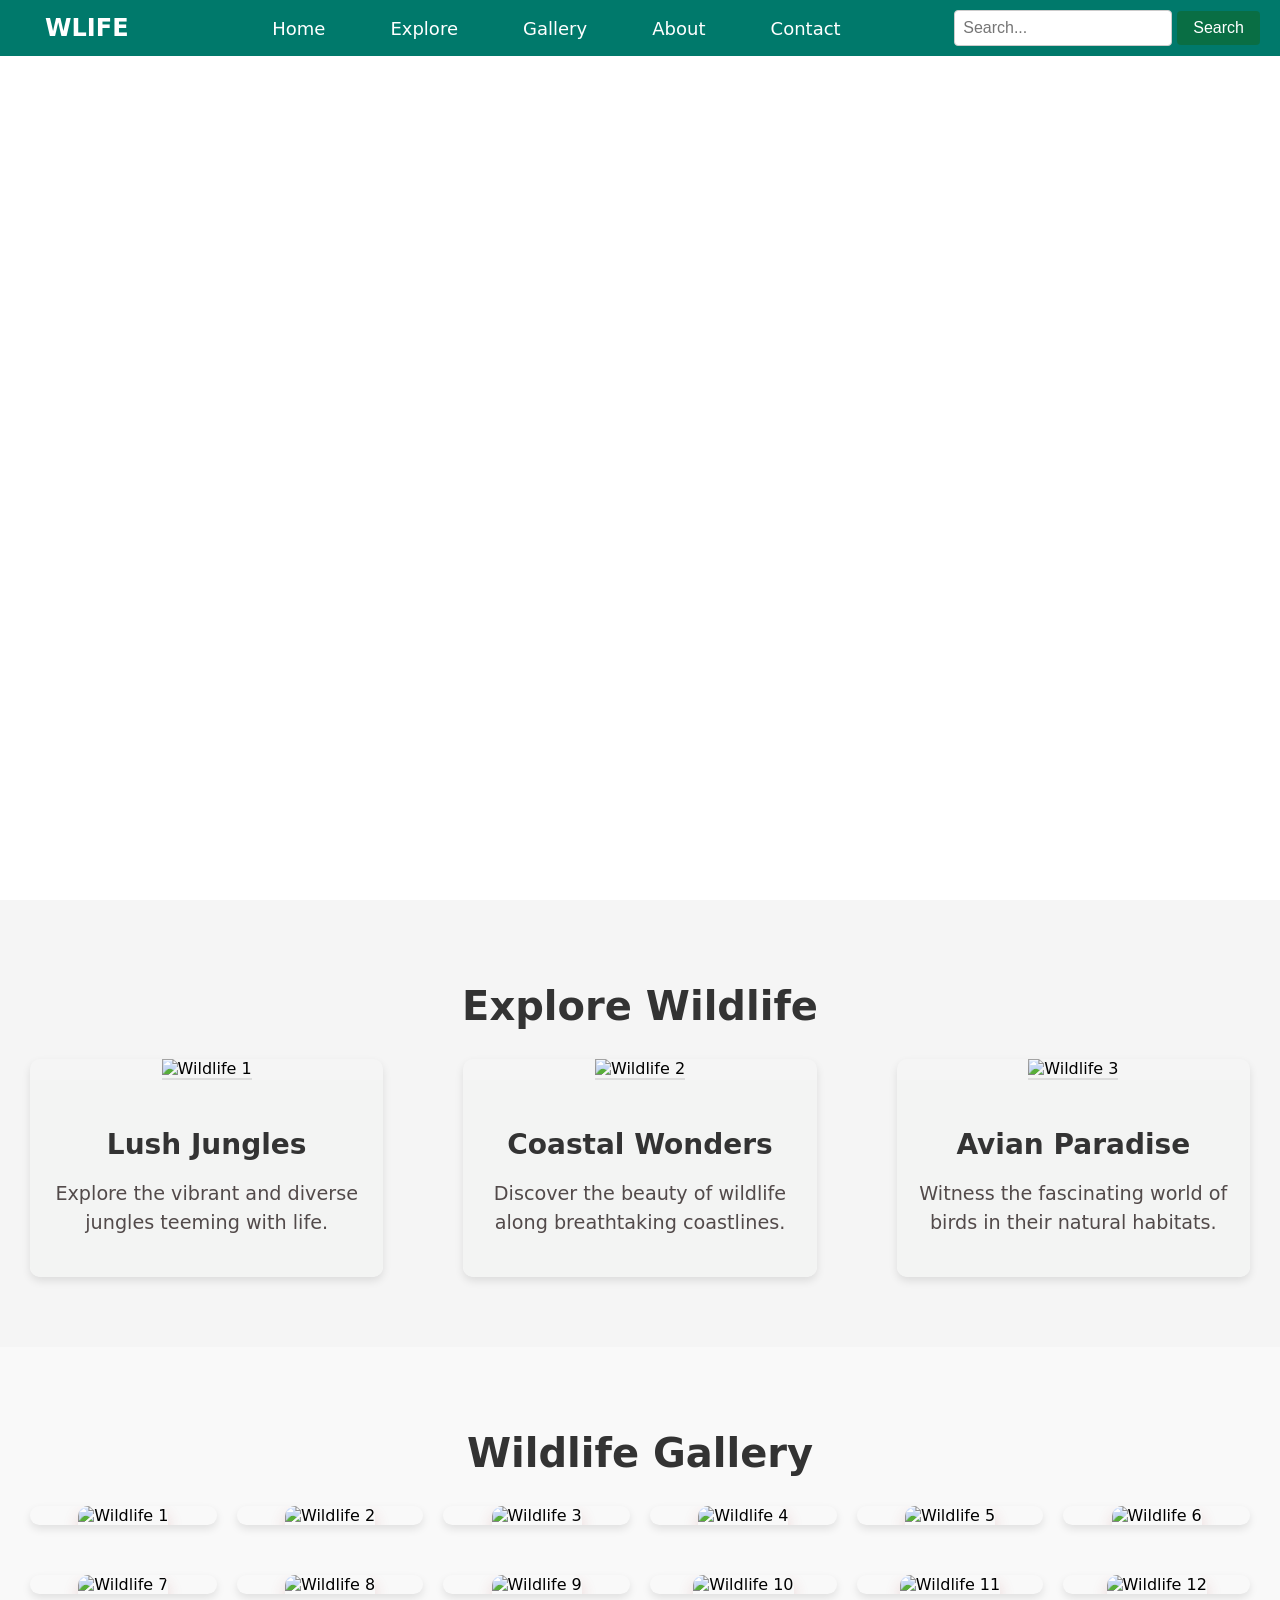
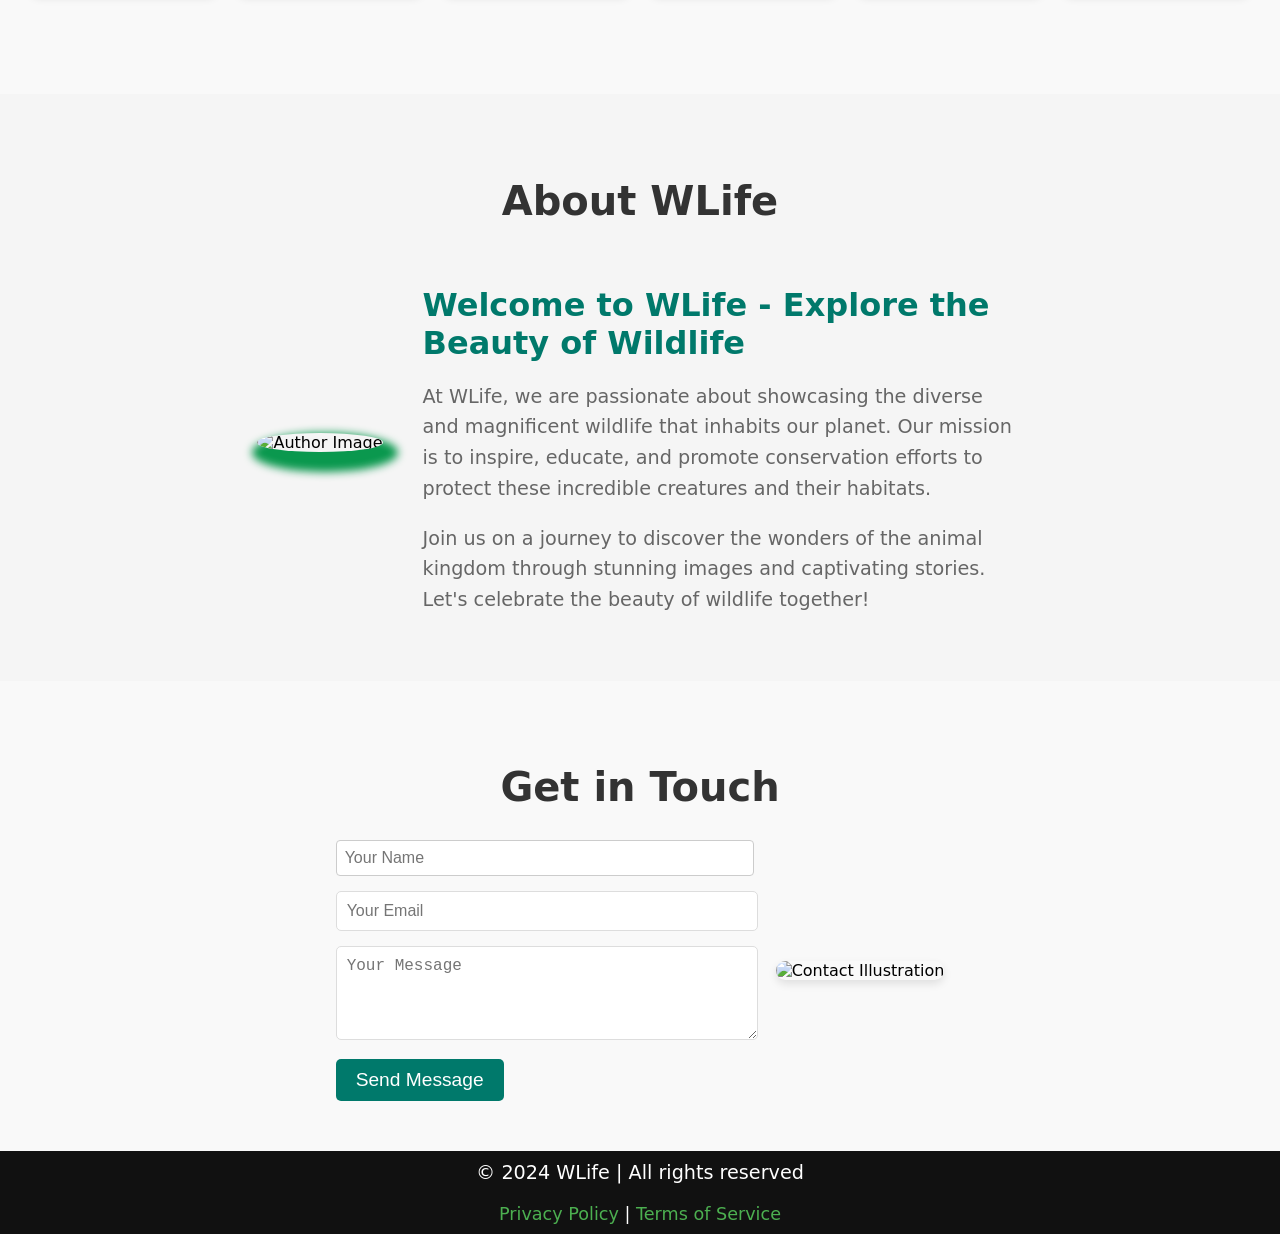
==== animal_landing_page/WLIFEindex.html @ 901ed046 "new lines added" ====
<!DOCTYPE html>
<html lang="en">
<head>
    <meta charset="UTF-8">
    <meta name="viewport" content="width=device-width, initial-scale=1.0">
    <link rel="stylesheet" href="WLIFEstyle.css">
    <title>WLIFE</title>
</head>
<body>
    <nav>
        <div class="">
            <img src="" alt="" srcset="">
            <a href="#home" class="logo">WLIFE</a>
        </div>
        <div>
            <a href="#home">Home</a>
            <a href="#explore">Explore</a>
            <a href="#gallery">Gallery</a>
            <a href="#about">About</a>
            <a href="#contact">Contact</a>
        </div>
        <div class="search-container">
            <input type="text" placeholder="Search...">
            <button type="submit">Search</button>
        </div>
    </nav>

       <!-- Home Section -->
       <section id="home">
        <h1 class="home-heading">Discover the Beauty of Wildlife</h1>
        <blockquote class="home-quote">
            "The clearest way into the Universe is through a forest wilderness." - John Muir
        </blockquote>
    </section>

        <!-- Explore Section -->
        <section id="explore">

            <h2>Explore Wildlife</h2>
    
            <div class="card-flex">
                
                <div class="card">
                    <img src="https://source.unsplash.com/800x600/?land, WILDanimals" alt="Wildlife 1">
                    <div class="card-content">
                        <h3>Lush Jungles</h3>
                        <p>Explore the vibrant and diverse jungles teeming with life.</p>
                    </div>
                </div>
    
            
                <div class="card">
                    <img src="https://source.unsplash.com/800x600/?ocean,animals" alt="Wildlife 2">
                    <div class="card-content">
                        <h3>Coastal Wonders</h3>
                        <p>Discover the beauty of wildlife along breathtaking coastlines.</p>
                    </div>
                </div>
    
                
                <div class="card">
                    <img src="https://source.unsplash.com/800x600/?birds,groups" alt="Wildlife 3">
                    <div class="card-content">
                        <h3>Avian Paradise</h3>
                        <p>Witness the fascinating world of birds in their natural habitats.</p>
                    </div>
                </div>

                
            </div>
    
        </section>

        <section id="gallery">

            <h2>Wildlife Gallery</h2>
    
          
            <div  id="image-flex" class="image-gallery">
                
                <div class="image-item">
                    <img src="https://cdn.cdnparenting.com/articles/2021/10/15132048/719157949.webp" alt="Wildlife 1">
                    <div class="image-info">
                        <h3>Zebra</h3>
                    </div>
                </div>
    
                
                <div class="image-item">
                    <img src="https://media.istockphoto.com/id/1018245126/photo/siberian-tiger-portrait.jpg?s=612x612&w=0&k=20&c=ONrnG-JrcVuqdtIjfr4Pj85ZswUPt8wD-VbJOnWYPw0=" alt="Wildlife 2">
                    <div class="image-info">
                        <h3>Tiger</h3>
                    </div>
                </div>
    
               
                <div class="image-item">
                    <img src="https://images.unsplash.com/photo-1484406566174-9da000fda645?q=80&w=1000&auto=format&fit=crop&ixlib=rb-4.0.3&ixid=M3wxMjA3fDB8MHxleHBsb3JlLWZlZWR8MXx8fGVufDB8fHx8fA%3D%3D" alt="Wildlife 3">
                    <div class="image-info">
                        <h3>Deer</h3>
                    </div>
                </div>
    
                <div class="image-item">
                    <img src="https://a.1stdibscdn.com/araquem-alcantara-photography-araquem-alcantara-lion-and-lioness-ii-tanzania-africa-for-sale/a_10143/a_60935021588047425795/leao_e_leoa_master.jpg?width=768" alt="Wildlife 4">
                    <div class="image-info">
                        <h3>Lion</h3>
                    </div>
                </div>
                
                <div class="image-item">
                    <img src="https://cdn.pixabay.com/photo/2017/11/03/17/21/koala-2914975_640.jpg" alt="Wildlife 5">
                    <div class="image-info">
                        <h3>Koala</h3>
                    </div>
                </div>

                <div class="image-item">
                    <img src="https://media.istockphoto.com/id/157478834/photo/two-dolphins-in-a-blue-water.jpg?s=612x612&w=0&k=20&c=IVXB-Mxu03Ax4EF3Lp8iTWT-Mnk26YdjrMmvDhwpLh4=" alt="Wildlife 6">
                    <div class="image-info">
                        <h3>Dolphin</h3>
                    </div>
                </div>

            </div>

            <div class="image-gallery">
                
                <div class="image-item">
                    <img src="https://media.istockphoto.com/id/523761634/photo/cute-panda-bear-climbing-in-tree.jpg?s=612x612&w=0&k=20&c=TxsmORsbuY1LpxQsc6T8fpWJo7lBwncciYhroAr8rXI=" alt="Wildlife 7">
                    <div class="image-info">
                        <h3>Panda</h3>
                    </div>
                </div>
    
               
                <div class="image-item">
                    <img src="https://www.bhmpics.com/downloads/seal-desktop-wallpapers/15.wp2297448.jpg" alt="Wildlife 8">
                    <div class="image-info">
                        <h3>Seal</h3>
                    </div>
                </div>
    
               
                <div class="image-item">
                    <img src="https://i.pinimg.com/736x/0a/4b/8f/0a4b8fef315b5b6359bf6841cb2a32c3.jpg" alt="Wildlife 9">
                    <div class="image-info">
                        <h3>Kangaroo</h3>
                    </div>
                </div>
    
                <div class="image-item">
                    <img src="https://images.pexels.com/photos/60644/nile-crocodile-crocodylus-niloticus-zoo-60644.jpeg?cs=srgb&dl=pexels-pixabay-60644.jpg&fm=jpg" alt="Wildlife 10">
                    <div class="image-info">
                        <h3>Crocodile</h3>
                    </div>
                </div>
                
                <div class="image-item">
                    <img src="https://media.istockphoto.com/id/466395505/photo/red-squirrel-looking-around-a-tree.jpg?s=612x612&w=0&k=20&c=xqKMBPgN9zbsyqat2Q9ubnA7bzIjOw8XnZ-Ze_BcUiI=" alt="Wildlife 11">
                    <div class="image-info">
                        <h3>Squirrel</h3>
                    </div>
                </div>

                <div class="image-item">
                    <img src="https://media.istockphoto.com/id/1296252531/photo/polar-bear.jpg?s=612x612&w=0&k=20&c=l8iG8DU30bjvuMviHarwf-lSxzgUZjE_dArAtghFb4g=" alt="Wildlife 12">
                    <div class="image-info">
                        <h3>Bear</h3>
                    </div>
                </div>

            </div>
    
        </section>



        <section id="about">

            <h2>About WLife</h2>
    
            
            <div class="about-content">
                
                <div class="author-image">
                    <img src="https://c4.wallpaperflare.com/wallpaper/103/815/618/girl-in-on-rock-in-nature-wallpaper-preview.jpg" alt="Author Image">
                </div>
    
                
                <div class="description">
                    <h3>Welcome to WLife - Explore the Beauty of Wildlife</h3>
                    <p>At WLife, we are passionate about showcasing the diverse and magnificent wildlife that inhabits our planet. Our mission is to inspire, educate, and promote conservation efforts to protect these incredible creatures and their habitats.</p>
                    <p>Join us on a journey to discover the wonders of the animal kingdom through stunning images and captivating stories. Let's celebrate the beauty of wildlife together!</p>
                </div>
            </div>
    
        </section>

        <section id="contact">

            <h2>Get in Touch</h2>
    
            
            <div class="contact-form">
               
                <div class="form-fields">
                    <input type="text" placeholder="Your Name" class="input-field">
                    <input type="email" placeholder="Your Email" class="input-field">
                    <textarea placeholder="Your Message" rows="4" class="input-field"></textarea>
                    <button class="submit-btn">Send Message</button>
                </div>
    
                
                <div class="contact-illustration">
                    <img src="https://source.unsplash.com/400x400/?endangered,animals" alt="Contact Illustration">
                </div>
            </div>
    
        </section>

        <footer>
            <p>&copy; 2024 WLife | All rights reserved</p>
            <div>
                <a href="#">Privacy Policy</a> | <a href="#">Terms of Service</a>
            </div>
        </footer>
</body>
</html>
---- animal_landing_page/WLIFEstyle.css ----
body {
    margin: 0;
    box-sizing: border-box;
    font-family: system-ui, -apple-system, BlinkMacSystemFont, 'Segoe UI', Roboto, Oxygen, Ubuntu, Cantarell, 'Open Sans', 'Helvetica Neue', sans-serif;
}


nav {
    background-color: #00796b;
    padding: 10px; 
    text-align: center;
    position: fixed;
    top: 0;
    width: 100%;
    z-index: 1000;
    display: flex;
    justify-content: space-between;
    align-items: center;

}
nav div{
    display: inline-block;
}
nav a{
    color: white;
    text-decoration: none;
    padding: 10px 20px;
    font-size: 18px;
    margin: 0 10px;
    border-radius: 5px;
    transition: background-color 0.3s ease;
}


nav a:hover {
    background-color: #004d40;
}

.logo {
    color: white;
    font-size: 24px;
    font-weight: bold;
    text-decoration: none;
}

/* home */
#home {
    background-image: url('https://png.pngtree.com/background/20230610/original/pngtree-two-tigers-facing-each-other-in-front-of-a-dark-background-picture-image_3105898.jpg');
    background-size: cover;
    background-repeat: no-repeat;
    background-position: center center;
    background-attachment: fixed;
    height: 100vh;
    display: flex;
    flex-direction: column;
    justify-content: center;
    align-items: center;
    color: white;
    text-align: center;
}

.home-heading {
    font-size: 48px; 
    margin: 20px 0;
}

.home-quote {
    font-size: 24px; 
    margin: 0 20px;
}

/* ==================================== */
#explore {
    text-align: center;
    background-color: #f5f5f5;
    padding: 50px 0;
}

h2 {
    text-align: center;
    font-size: 40px; 
    color: #333;
    margin-bottom: 30px;
}

.card-flex {
    display: flex;
    flex-wrap: wrap;
    justify-content: space-between;
    gap: 20px;
    margin-top: 30px;
}

.card {
    flex: 1;
    overflow: hidden;
    margin-left: 30px;
    margin-right: 30px;
    border-radius: 10px;
    box-shadow: 0 4px 8px rgba(0, 0, 0, 0.1);
    transition: transform 0.3s ease-in-out;
    margin-bottom: 20px;
}

.card:hover {
    transform: scale(1.05);
}

.card img {
    width: 100%;
    max-height: 200px;
    object-fit: cover;
    border-bottom: 2px solid #ddd;
}

.card-content {
    padding: 20px;
    background-color: rgba(244, 245, 244, 0.933);
    border-radius: 0 0 10px 10px;
    position: relative;
    overflow: hidden;
    transition: background-color 0.3s ease;
}

.card:hover .card-content {
    background-color: rgba(0, 121, 107, 0.8);
}

.card-content h3 {
    color: #333;
    font-size: 28px; 
    margin-bottom: 10px;
}

.card-content p {
    color: #524a4a;
    font-size: 19.2px; 
    line-height: 1.5;
}

#gallery {
    text-align: center;
    background-color: #f9f9f9;
    padding: 50px 0;
}

.image-gallery{
    display: flex;
    flex-wrap: wrap;
    justify-content: space-between;
    gap: 20px;
    margin: 30px;
}

.image-item {
    flex: 1;
    position: relative;
    overflow: hidden;
    border-radius: 10px;
    box-shadow: 0 4px 8px rgba(0, 0, 0, 0.1);
    transition: transform 0.3s ease-in-out;
    margin-bottom: 20px;
    animation: gallery 20s linear infinite;
}

.image-item:hover {
    transform: scale(1.05);
}

.image-item img {
    width: 100%;
    height: 100%;
    object-fit: cover;
    border-radius: 10px 10px 0 0;
    transition: opacity 0.3s ease;
    box-shadow: 0 8px 16px rgba(173, 48, 48, 0.2);
}

.image-item:hover img {
    opacity: 0.8;
}

.image-info {
    position: absolute;
    bottom: 0;
    left: 0;
    width: 100%;
    background-color: rgba(0, 121, 107, 0.8);
    color: #fff;
    padding: 10px;
    box-sizing: border-box;
    opacity: 0;
    transition: opacity 0.3s ease;
}

.image-item:hover .image-info {
    opacity: 1;
}

.image-info h3 {
    margin: 0;
    font-size: 24px; 
}

#about {
    text-align: center;
    background-color: #f5f5f5;
    padding: 50px 0;
}

.about-content {
    display: flex;
    align-items: center;
    justify-content: center;
    max-width: 1200px;
    margin: 0 auto;
}

.author-image img {
    border-radius: 50%;
    width: 200px;
    height: 200px;
    object-fit: cover;
    box-shadow: 5px 10px 8px 10px #0a984e;
    transition: transform 0.3s ease;
}

.author-image img:hover {
    transform: scale(1.1);
}

.description {
    max-width: 600px;
    margin-left: 40px;
    text-align: left;
}

.description h3 {
    color: #00796b;
    font-size: 32px; 
    margin-bottom: 20px;
}

.description p {
    color: #666;
    font-size: 19.2px;
    line-height: 1.6;
    margin-bottom: 15px;
}

#contact {
    text-align: center;
    background-color: #f9f9f9;
    padding: 50px 0;
}

.contact-form {
    display: flex;
    align-items: center;
    justify-content: center;
    max-width: 1200px;
    margin: 0 auto;
}

.form-fields {
    max-width: 400px;
    margin-right: 40px;
    text-align: left;
}

.input-field {
    width: 100%;
    padding: 10px;
    margin-bottom: 15px;
    border: 1px solid #ddd;
    border-radius: 5px;
    font-size: 16px; 
}



textarea {
    resize: vertical;
}

.submit-btn {
    background-color: #00796b;
    color: #fff;
    padding: 10px 20px;
    border: none;
    border-radius: 5px;
    cursor: pointer;
    font-size: 19.2px; 
    transition: background-color 0.3s ease;
}

.submit-btn:hover {
    background-color: #004d40;
}

.contact-illustration img {
    width: 100%;
    height: auto;
    border-radius: 10px;
    box-shadow: 0 4px 8px rgba(0, 0, 0, 0.1);
    transition: transform 0.3s ease;
}

.contact-illustration img:hover {
    transform: scale(1.05);
}

footer {
    background-color: #111;
    color: #fff;
    padding: 10px 15px;
    text-align: center;
}

footer p {
    margin: 0;
    font-size: 19.2px; 
}

footer div {
    margin-top: 20px;
    font-size: 17.6px; 
}

footer a {
    color: #4caf50;
    text-decoration: none;
    transition: color 0.3s ease;
}

footer a:hover {
    color: #45a049;
}


/* the below code provide the responsiveness to the website */

@media screen and (max-width: 768px) {
    nav {
        display: flex;
        flex-direction: column;
        align-items: center;
        padding: 0;
    }

    nav a {
        margin: 5px 0;
    }
}
@media screen and (max-width: 768px) {
    .home-heading {
        font-size: 24px;
    }

    .home-quote {
        font-size: 14px;
    }

    #home {
        background-size: contain;
    }
}


@media screen and (max-width: 768px) {
    .card-flex {
        display: flex;
        flex-direction: column; /* Display cards in a column */
    }

    .card {
        margin-bottom: 20px; /* Add some space between cards */
    }
}


@media screen and (max-width: 768px) {
    .image-gallery {
        display: flex;
        flex-direction: column;
        gap: 20px; 
    }

    .image-item {
        width: 100%; 
    }

    .image-info {
        text-align: center; 
    }
}


@media screen and (max-width: 768px) {
    .about-content {
        flex-direction: column; 
        align-items: center; 
    }

    .author-image {
        margin-bottom: 20px; 
    }
}


@media screen and (max-width: 768px) {
    .contact-form {
        flex-direction: column; 
        align-items: center; 
    }

    .form-fields {
        width: 100%;
    }

    .contact-illustration {
        margin-top: 20px; 
    }
}
 /*.............................*/

.search-container{
    /* margin-top: 20px; */
    text-align: center;
    display: inline-block;
}

input[type="text"]{
    padding: 8px;
    border: 1px solid #ccc;
    border-radius: 4px;
    font-size: 16px;
}

button{
    padding: 8px 16px;
    background-color: #12652082;
    color: #fff;
    border: none;
    border-radius: 4px;
    cursor: pointer;
    font-size: 16px;
    margin-right: 30px;
}

button:hover{
    background-color: #03b300;
}
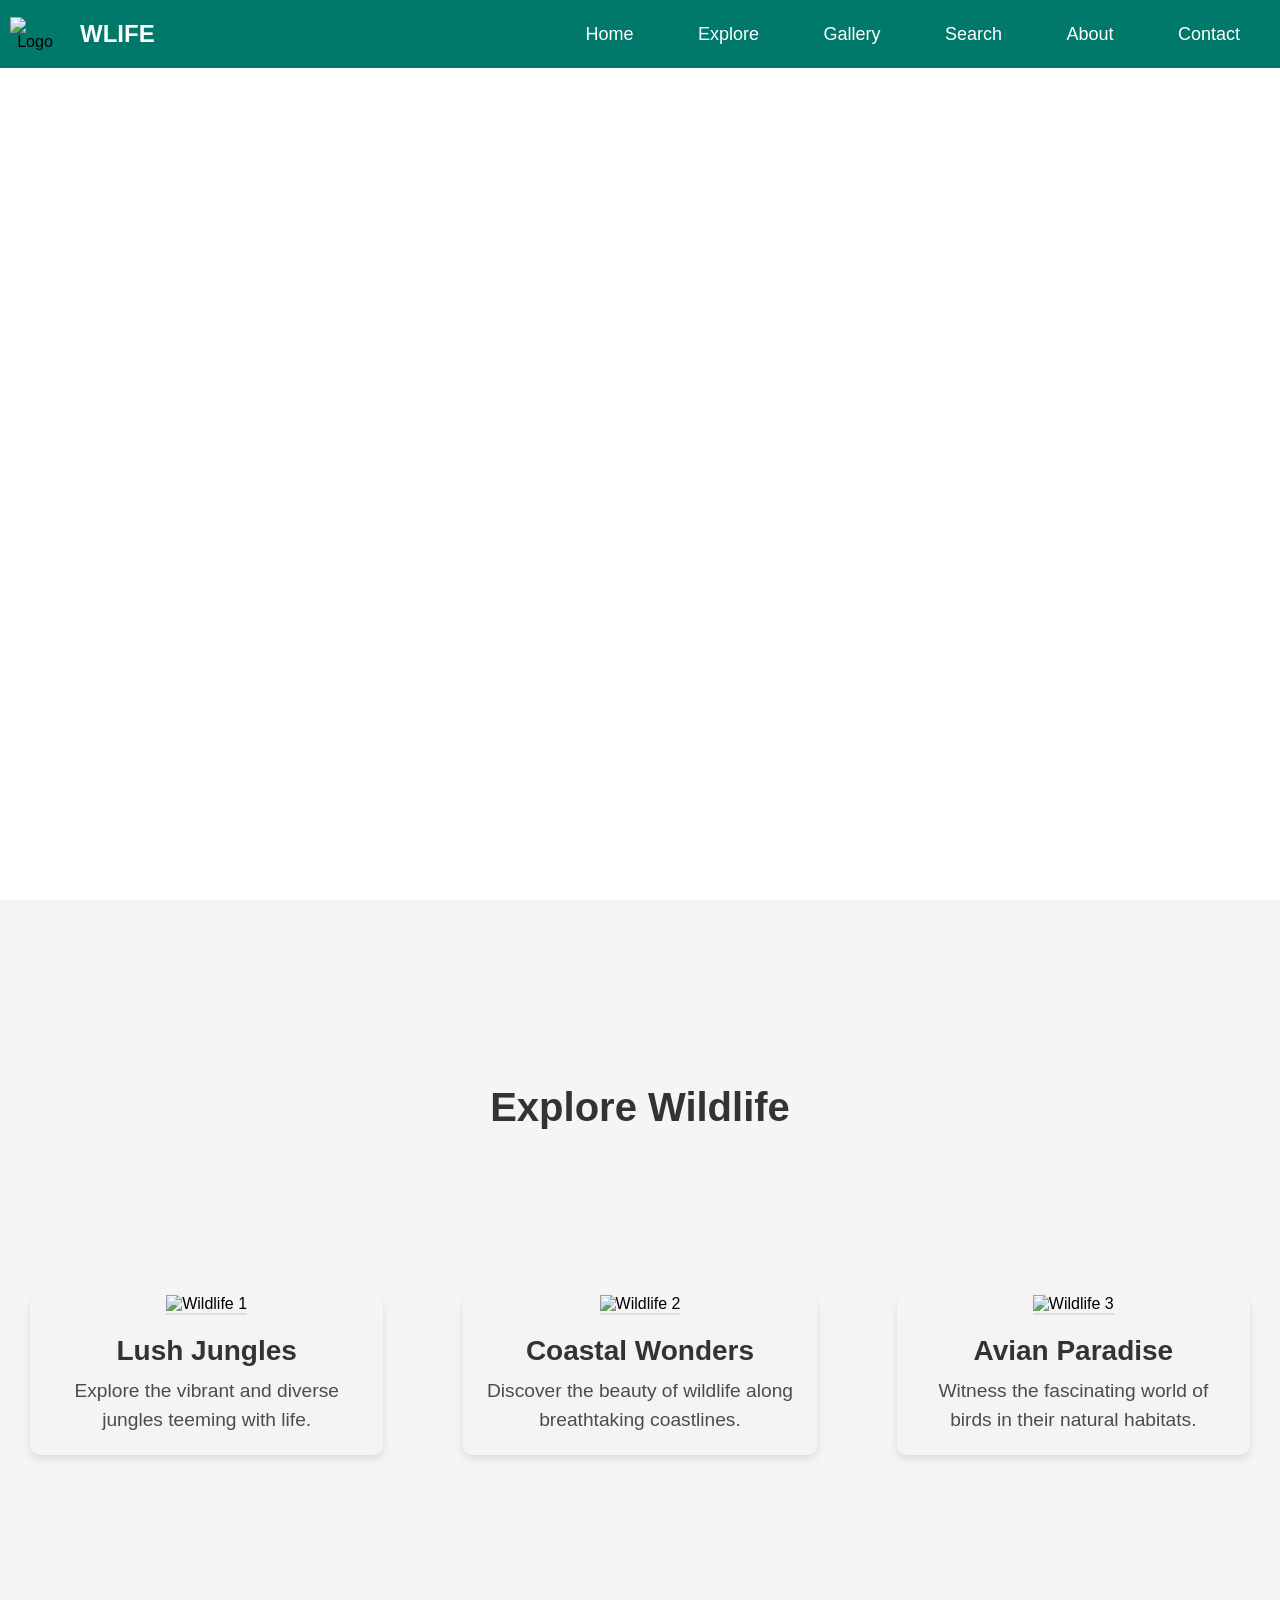
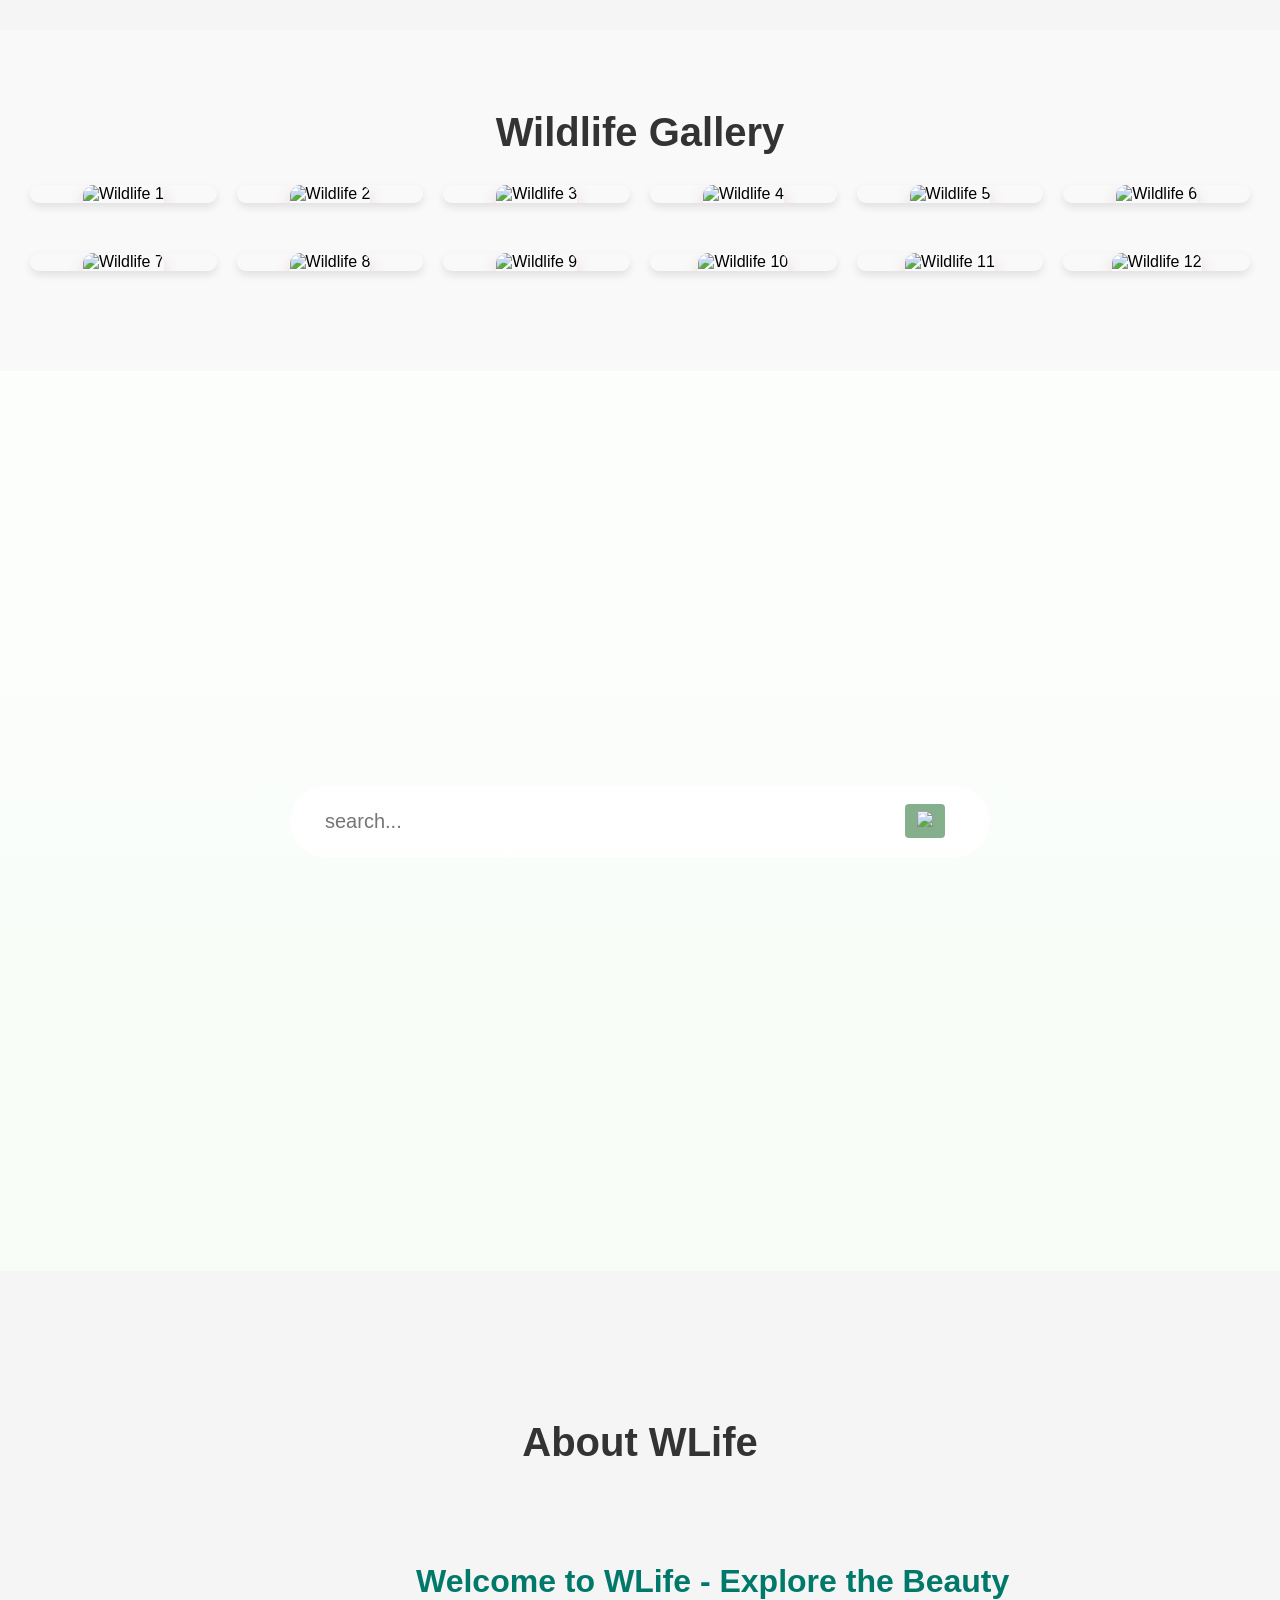
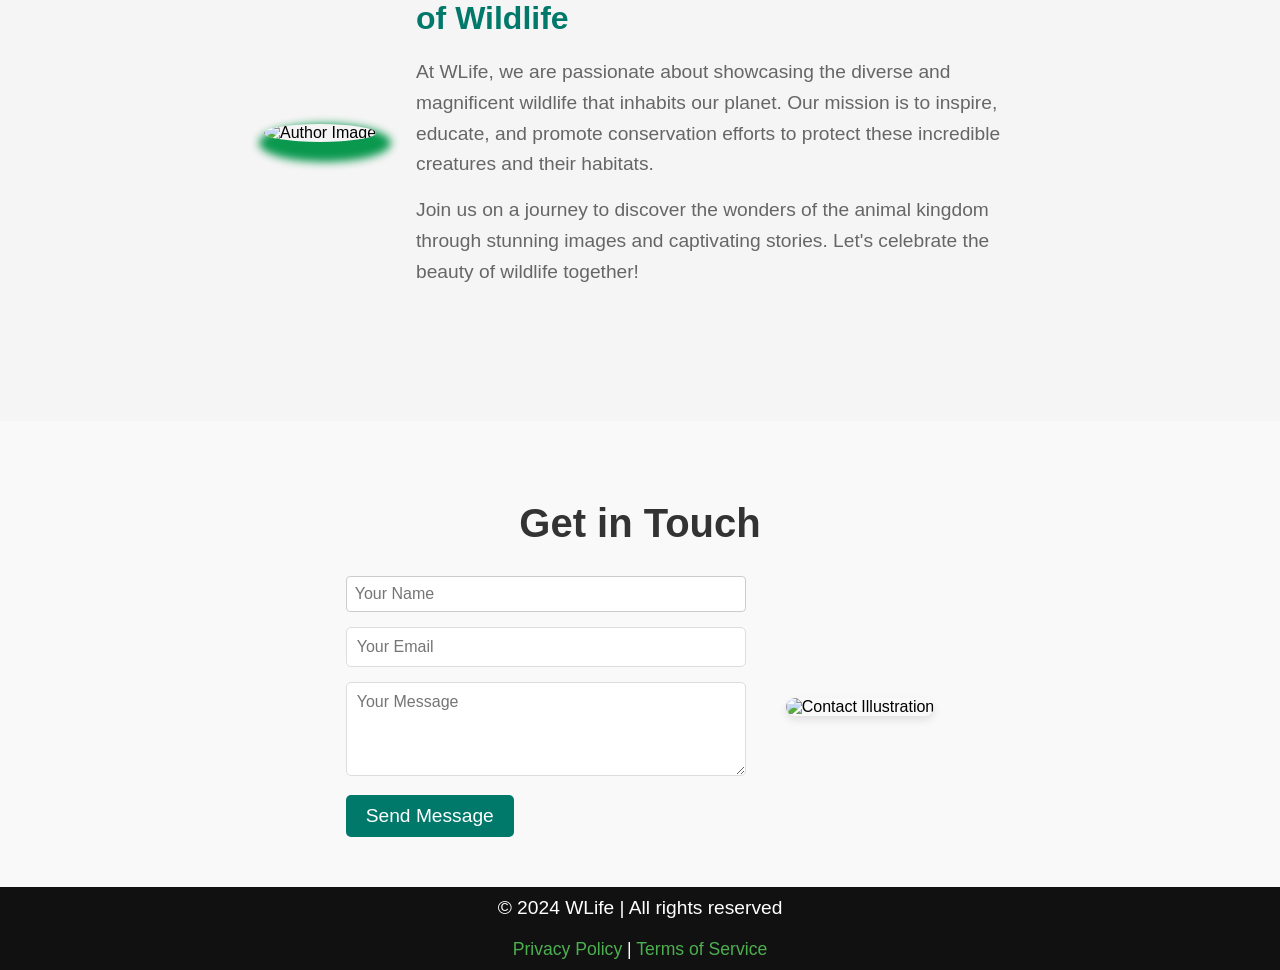
==== commit 12454353: "Adjustment completed" ====
--- a/animal_landing_page/WLIFEindex.html
+++ b/animal_landing_page/WLIFEindex.html
@@ -8,21 +8,22 @@
 </head>
 <body>
     <nav>
-        <div class="">
-            <img src="" alt="" srcset="">
+        <div class="LOGOG">
+            <img src="https://www.pngitem.com/pimgs/m/210-2105734_paw-logo-transparent-dog-paw-print-hd-png.png" alt="Logo">
             <a href="#home" class="logo">WLIFE</a>
         </div>
         <div>
             <a href="#home">Home</a>
             <a href="#explore">Explore</a>
             <a href="#gallery">Gallery</a>
+            <a href="#search">Search</a>
             <a href="#about">About</a>
             <a href="#contact">Contact</a>
         </div>
-        <div class="search-container">
+       <!--<div class="search-container">
             <input type="text" placeholder="Search...">
             <button type="submit">Search</button>
-        </div>
+        </div> -->
     </nav>
 
        <!-- Home Section -->
@@ -174,6 +175,16 @@
     
         </section>
 
+        <!-- Search Section -->
+       <section id="search">
+        <div class="container">
+            <form action="" class="search-bar">
+                <input type="text" placeholder="search..." name="q">
+                <button id="Search_Icon_Img" type="submit"><img src="https://cdn3.iconfinder.com/data/icons/feather-5/24/search-512.png"></button>
+            </form>
+        </div>
+    </section>
+
 
 
         <section id="about">
--- a/animal_landing_page/WLIFEstyle.css
+++ b/animal_landing_page/WLIFEstyle.css
@@ -74,13 +74,19 @@
     text-align: center;
     background-color: #f5f5f5;
     padding: 50px 0;
+    height: 730px;
+    display: flex;
+    align-items: center;
+    flex-direction: column;
+    justify-content: space-evenly;
+
 }
 
 h2 {
     text-align: center;
     font-size: 40px; 
     color: #333;
-    margin-bottom: 30px;
+    margin: 30px 0px;
 }
 
 .card-flex {
@@ -206,6 +212,11 @@
     text-align: center;
     background-color: #f5f5f5;
     padding: 50px 0;
+    height: 750px;
+    display: flex;
+    justify-content: space-evenly;
+    align-items: center;
+    flex-direction: column;
 }
 
 .about-content {
@@ -424,11 +435,11 @@
 }
  /*.............................*/
 
-.search-container{
+ .search-container{
     /* margin-top: 20px; */
     text-align: center;
     display: inline-block;
-}
+} 
 
 input[type="text"]{
     padding: 8px;
@@ -438,7 +449,7 @@
 }
 
 button{
-    padding: 8px 16px;
+    padding: 7px 12px;
     background-color: #12652082;
     color: #fff;
     border: none;
@@ -450,4 +461,73 @@
 
 button:hover{
     background-color: #03b300;
-}
+}   
+
+
+/*.............................*/
+*{
+    margin: 0;
+    padding: 0;
+    box-sizing: border-box;
+    font-family: 'Poppins', sans-serif;
+}
+
+.container{
+    width: 100%;
+    min-height: 100vh;
+    padding: 5%;
+    /* background-image: linear-gradient( rgba(243, 252, 243, 0.9),rgba(217, 243, 213, 0.9)), url("https://www.dreamstime.com/royalty-free-stock-images-different-animals-collage-image27167509"); */
+    background-image: linear-gradient( rgba(243, 252, 243, 0.2),rgba(217, 243, 213, 0.2)), url("https://i.pinimg.com/originals/b1/0c/e9/b10ce93091271274b84db46aed9b8892.jpg");
+    
+    background-position: center;
+    background-size: cover;
+    display: flex;
+    align-items: center;
+    justify-content: center;
+}
+
+.search-bar{
+    width: 100%;
+    max-width: 700px;
+    background: rgba(255, 255, 255, 0.8);
+    display: flex;
+    align-items: center;
+    border-radius: 60px;
+    padding: 0px 15px;
+    
+}
+
+.search-bar input {
+    background: transparent;
+    flex: 1;
+    border: 0;
+    outline: none;
+    padding: 24px 20px;
+    font-size: 20px;
+    /* color: #cac7ff; */
+    color: rgb(81, 81, 81);
+}
+
+
+#Search_Icon_Img img {
+    width: 21px;
+}
+
+.LOGOG {
+    display: flex;
+    justify-content: center;
+    align-items: center;
+}
+
+.LOGOG img {
+    width: 50px;    
+
+}
+.LOGOG a {
+    /* padding-left: 0; */
+
+    margin-left: 0;
+}
+.LOGOG a:hover {
+    background-color: transparent;
+}
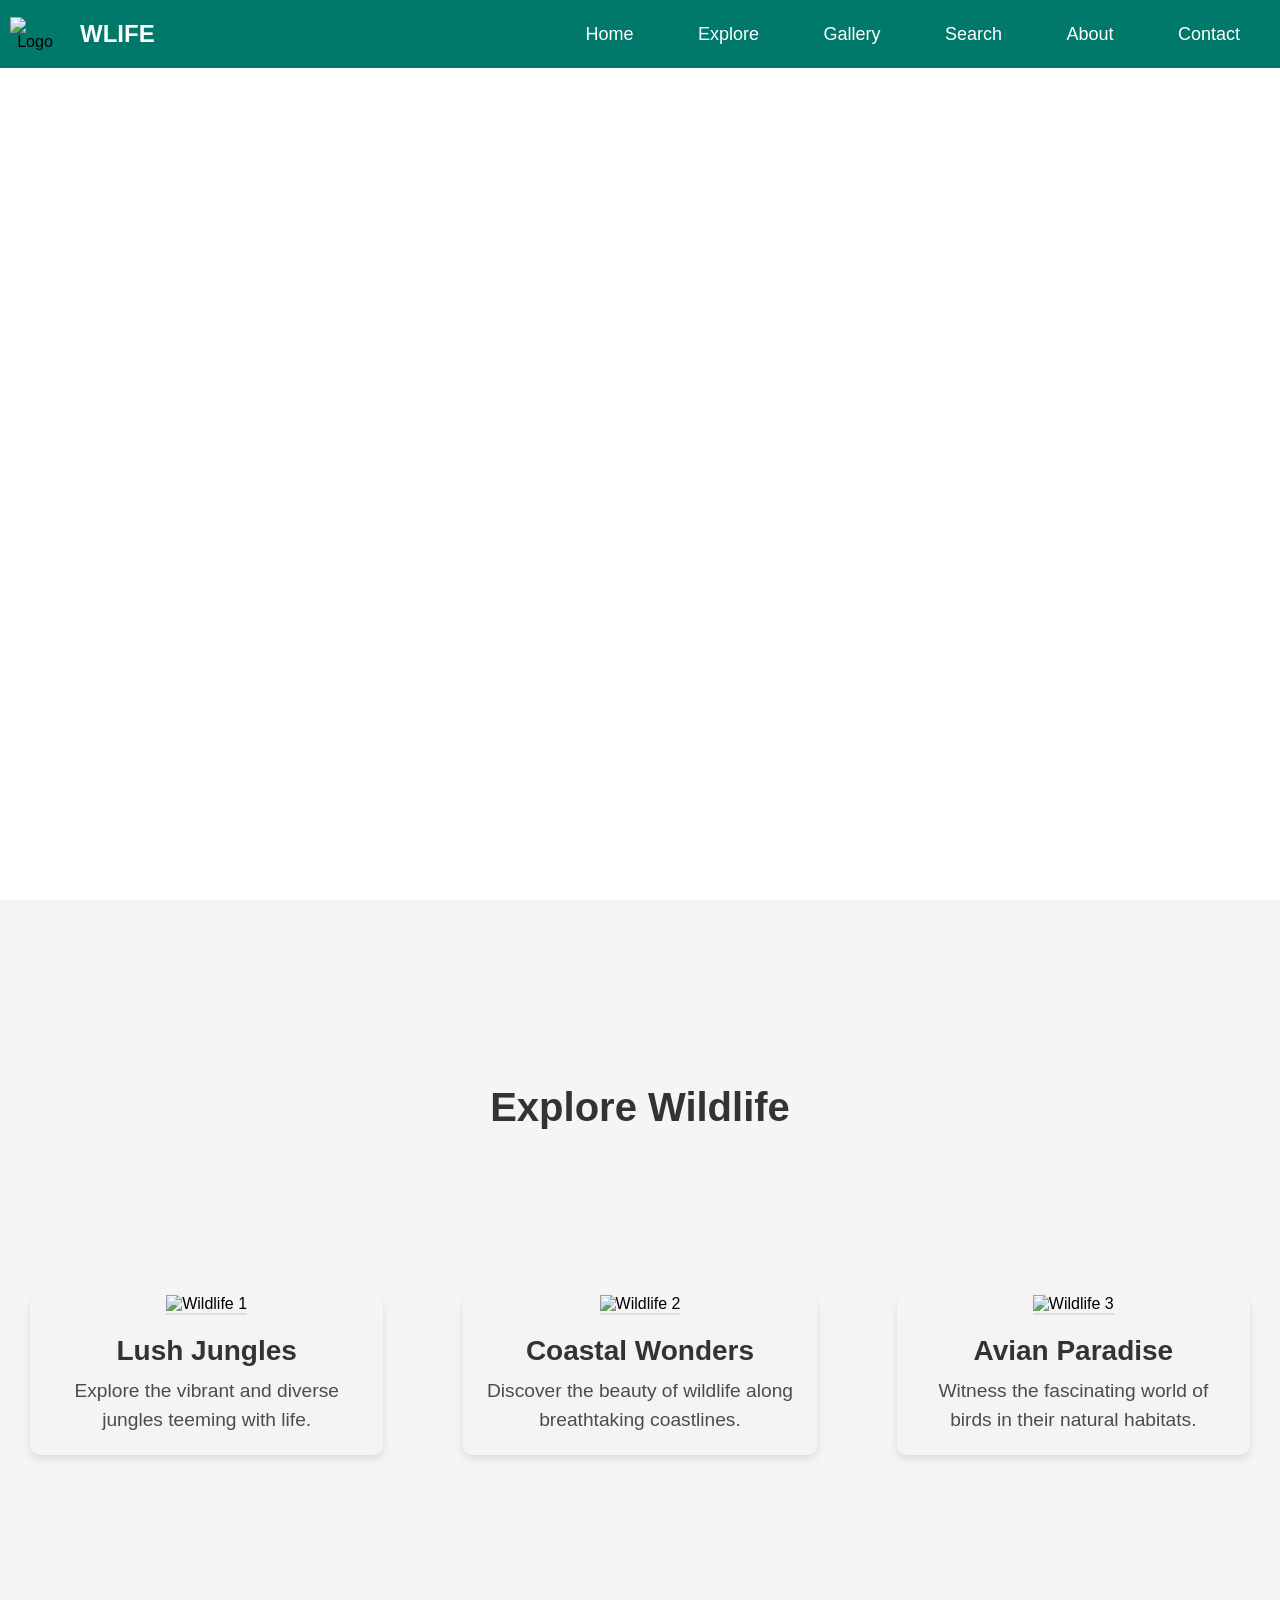
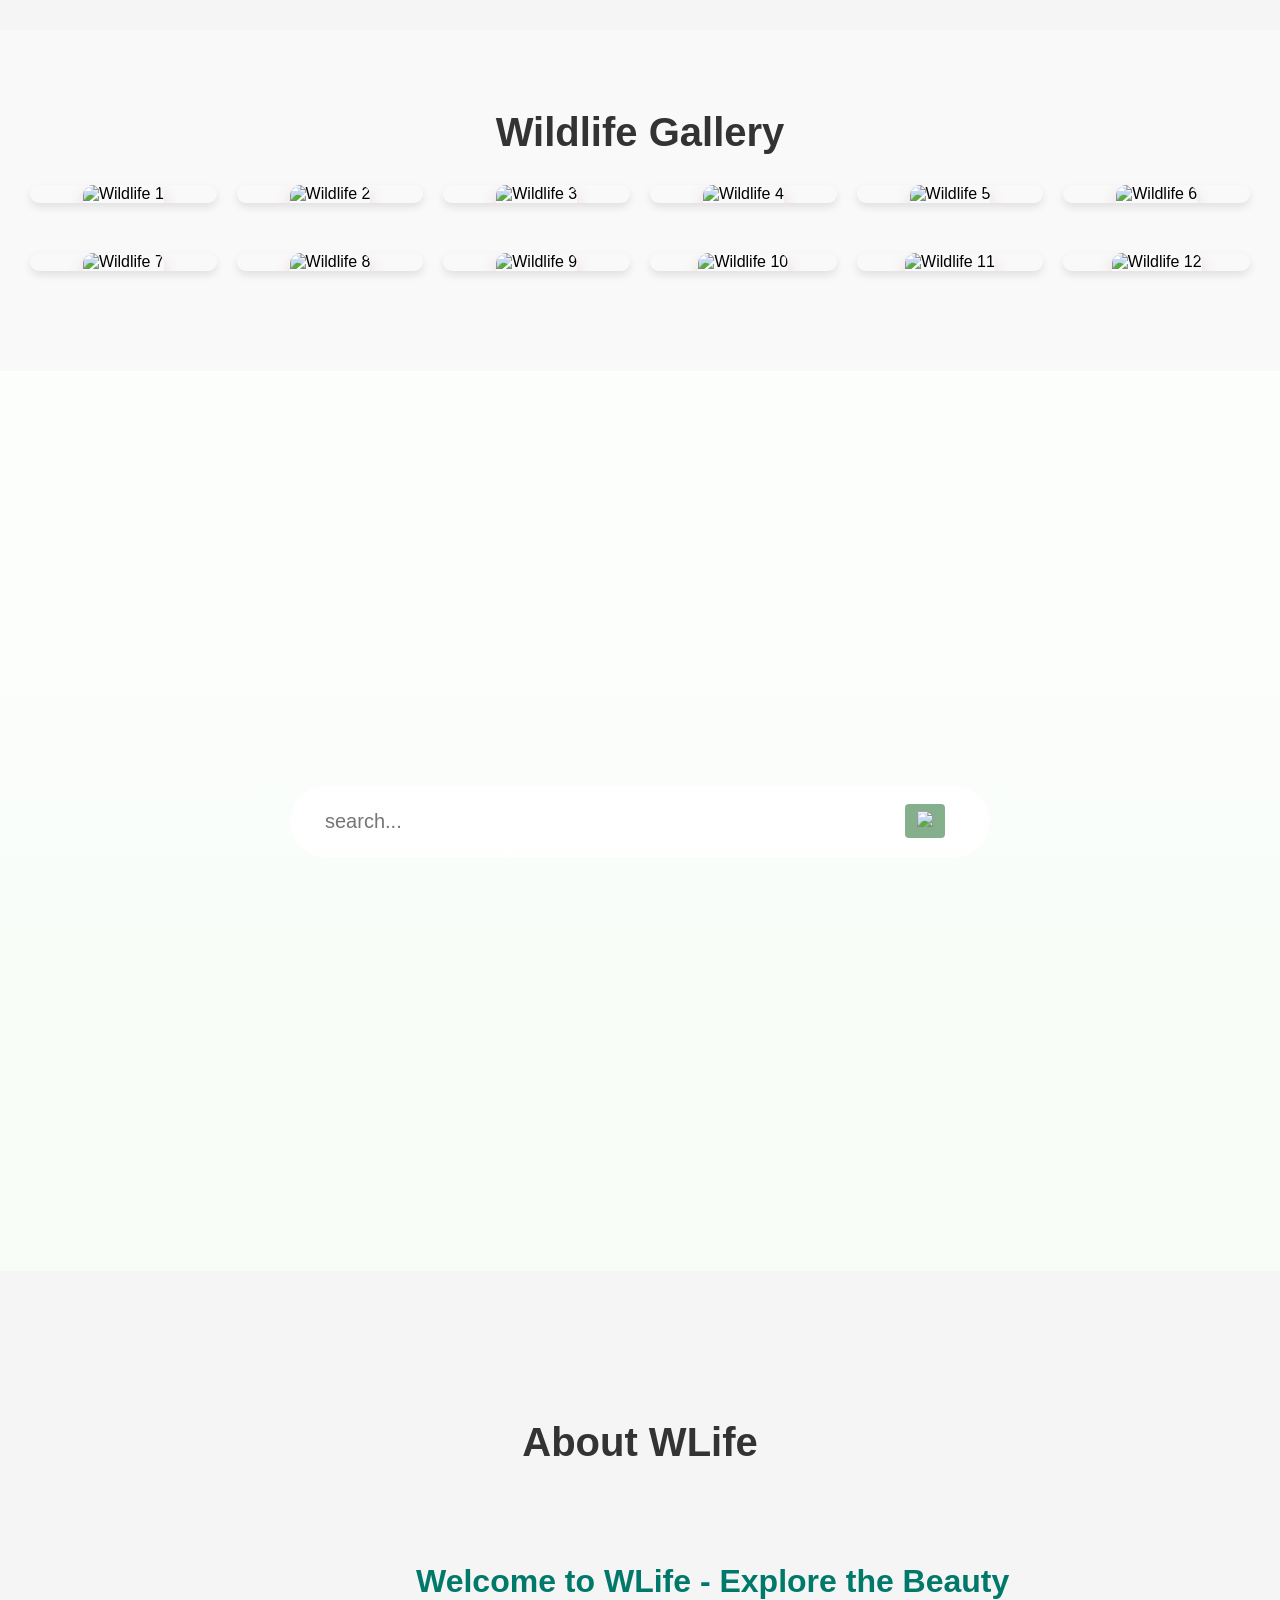
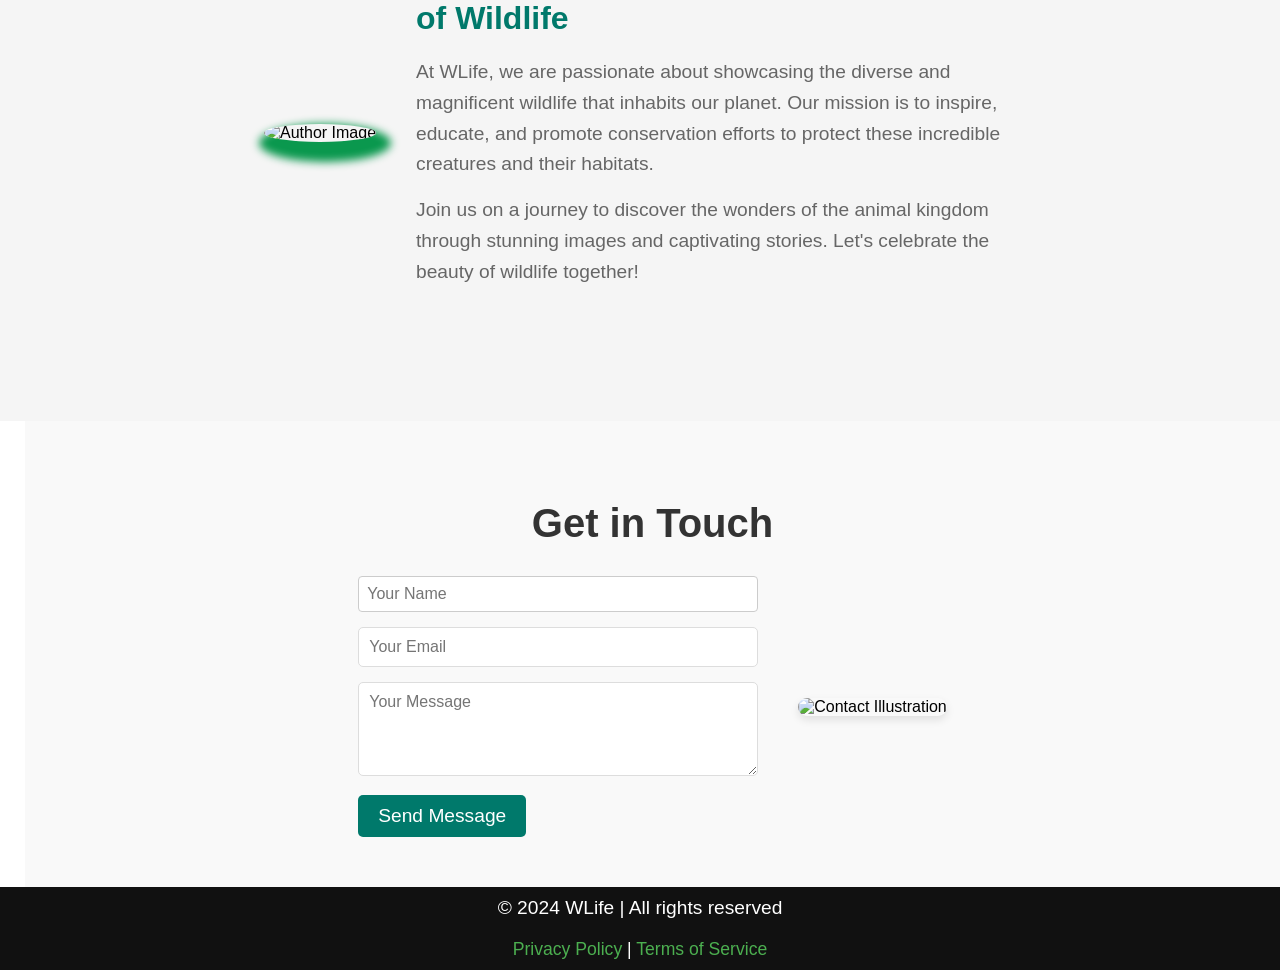
==== commit fb797b29: "." ====
--- a/animal_landing_page/WLIFEindex.html
+++ b/animal_landing_page/WLIFEindex.html
@@ -1,18 +1,25 @@
 <!DOCTYPE html>
 <html lang="en">
+
 <head>
     <meta charset="UTF-8">
     <meta name="viewport" content="width=device-width, initial-scale=1.0">
     <link rel="stylesheet" href="WLIFEstyle.css">
+    <link rel="stylesheet" href="https://cdnjs.cloudflare.com/ajax/libs/font-awesome/4.7.0/css/font-awesome.min.css">
     <title>WLIFE</title>
 </head>
-<body>
-    <nav>
+
+<body id="body">
+    <nav class="navv">
         <div class="LOGOG">
-            <img src="https://www.pngitem.com/pimgs/m/210-2105734_paw-logo-transparent-dog-paw-print-hd-png.png" alt="Logo">
+            <img src="https://www.pngitem.com/pimgs/m/210-2105734_paw-logo-transparent-dog-paw-print-hd-png.png"
+                alt="Logo">
             <a href="#home" class="logo">WLIFE</a>
         </div>
-        <div>
+        <button type="button" id="gg" onclick="h();">
+            <div class="icc" id="ON_CL"><i class="fa fa-angle-down iconn" style="font-size:36px"></i></div>
+        </button>
+        <div id="ON_CL1" class="Navvv">
             <a href="#home">Home</a>
             <a href="#explore">Explore</a>
             <a href="#gallery">Gallery</a>
@@ -20,221 +27,261 @@
             <a href="#about">About</a>
             <a href="#contact">Contact</a>
         </div>
-       <!--<div class="search-container">
+        <!--<div class="search-container">
             <input type="text" placeholder="Search...">
             <button type="submit">Search</button>
         </div> -->
     </nav>
 
-       <!-- Home Section -->
-       <section id="home">
+    <!-- Home Section -->
+    <section id="home">
         <h1 class="home-heading">Discover the Beauty of Wildlife</h1>
         <blockquote class="home-quote">
             "The clearest way into the Universe is through a forest wilderness." - John Muir
         </blockquote>
     </section>
 
-        <!-- Explore Section -->
-        <section id="explore">
-
-            <h2>Explore Wildlife</h2>
-    
-            <div class="card-flex">
-                
-                <div class="card">
-                    <img src="https://source.unsplash.com/800x600/?land, WILDanimals" alt="Wildlife 1">
-                    <div class="card-content">
-                        <h3>Lush Jungles</h3>
-                        <p>Explore the vibrant and diverse jungles teeming with life.</p>
-                    </div>
-                </div>
-    
-            
-                <div class="card">
-                    <img src="https://source.unsplash.com/800x600/?ocean,animals" alt="Wildlife 2">
-                    <div class="card-content">
-                        <h3>Coastal Wonders</h3>
-                        <p>Discover the beauty of wildlife along breathtaking coastlines.</p>
-                    </div>
-                </div>
-    
-                
-                <div class="card">
-                    <img src="https://source.unsplash.com/800x600/?birds,groups" alt="Wildlife 3">
-                    <div class="card-content">
-                        <h3>Avian Paradise</h3>
-                        <p>Witness the fascinating world of birds in their natural habitats.</p>
-                    </div>
-                </div>
-
-                
-            </div>
-    
-        </section>
-
-        <section id="gallery">
-
-            <h2>Wildlife Gallery</h2>
-    
-          
-            <div  id="image-flex" class="image-gallery">
-                
-                <div class="image-item">
-                    <img src="https://cdn.cdnparenting.com/articles/2021/10/15132048/719157949.webp" alt="Wildlife 1">
-                    <div class="image-info">
-                        <h3>Zebra</h3>
-                    </div>
-                </div>
-    
-                
-                <div class="image-item">
-                    <img src="https://media.istockphoto.com/id/1018245126/photo/siberian-tiger-portrait.jpg?s=612x612&w=0&k=20&c=ONrnG-JrcVuqdtIjfr4Pj85ZswUPt8wD-VbJOnWYPw0=" alt="Wildlife 2">
-                    <div class="image-info">
-                        <h3>Tiger</h3>
-                    </div>
-                </div>
-    
-               
-                <div class="image-item">
-                    <img src="https://images.unsplash.com/photo-1484406566174-9da000fda645?q=80&w=1000&auto=format&fit=crop&ixlib=rb-4.0.3&ixid=M3wxMjA3fDB8MHxleHBsb3JlLWZlZWR8MXx8fGVufDB8fHx8fA%3D%3D" alt="Wildlife 3">
-                    <div class="image-info">
-                        <h3>Deer</h3>
-                    </div>
-                </div>
-    
-                <div class="image-item">
-                    <img src="https://a.1stdibscdn.com/araquem-alcantara-photography-araquem-alcantara-lion-and-lioness-ii-tanzania-africa-for-sale/a_10143/a_60935021588047425795/leao_e_leoa_master.jpg?width=768" alt="Wildlife 4">
-                    <div class="image-info">
-                        <h3>Lion</h3>
-                    </div>
-                </div>
-                
-                <div class="image-item">
-                    <img src="https://cdn.pixabay.com/photo/2017/11/03/17/21/koala-2914975_640.jpg" alt="Wildlife 5">
-                    <div class="image-info">
-                        <h3>Koala</h3>
-                    </div>
-                </div>
-
-                <div class="image-item">
-                    <img src="https://media.istockphoto.com/id/157478834/photo/two-dolphins-in-a-blue-water.jpg?s=612x612&w=0&k=20&c=IVXB-Mxu03Ax4EF3Lp8iTWT-Mnk26YdjrMmvDhwpLh4=" alt="Wildlife 6">
-                    <div class="image-info">
-                        <h3>Dolphin</h3>
-                    </div>
-                </div>
-
-            </div>
-
-            <div class="image-gallery">
-                
-                <div class="image-item">
-                    <img src="https://media.istockphoto.com/id/523761634/photo/cute-panda-bear-climbing-in-tree.jpg?s=612x612&w=0&k=20&c=TxsmORsbuY1LpxQsc6T8fpWJo7lBwncciYhroAr8rXI=" alt="Wildlife 7">
-                    <div class="image-info">
-                        <h3>Panda</h3>
-                    </div>
-                </div>
-    
-               
-                <div class="image-item">
-                    <img src="https://www.bhmpics.com/downloads/seal-desktop-wallpapers/15.wp2297448.jpg" alt="Wildlife 8">
-                    <div class="image-info">
-                        <h3>Seal</h3>
-                    </div>
-                </div>
-    
-               
-                <div class="image-item">
-                    <img src="https://i.pinimg.com/736x/0a/4b/8f/0a4b8fef315b5b6359bf6841cb2a32c3.jpg" alt="Wildlife 9">
-                    <div class="image-info">
-                        <h3>Kangaroo</h3>
-                    </div>
-                </div>
-    
-                <div class="image-item">
-                    <img src="https://images.pexels.com/photos/60644/nile-crocodile-crocodylus-niloticus-zoo-60644.jpeg?cs=srgb&dl=pexels-pixabay-60644.jpg&fm=jpg" alt="Wildlife 10">
-                    <div class="image-info">
-                        <h3>Crocodile</h3>
-                    </div>
-                </div>
-                
-                <div class="image-item">
-                    <img src="https://media.istockphoto.com/id/466395505/photo/red-squirrel-looking-around-a-tree.jpg?s=612x612&w=0&k=20&c=xqKMBPgN9zbsyqat2Q9ubnA7bzIjOw8XnZ-Ze_BcUiI=" alt="Wildlife 11">
-                    <div class="image-info">
-                        <h3>Squirrel</h3>
-                    </div>
-                </div>
-
-                <div class="image-item">
-                    <img src="https://media.istockphoto.com/id/1296252531/photo/polar-bear.jpg?s=612x612&w=0&k=20&c=l8iG8DU30bjvuMviHarwf-lSxzgUZjE_dArAtghFb4g=" alt="Wildlife 12">
-                    <div class="image-info">
-                        <h3>Bear</h3>
-                    </div>
-                </div>
-
-            </div>
-    
-        </section>
-
-        <!-- Search Section -->
-       <section id="search">
+    <!-- Explore Section -->
+    <section id="explore">
+
+        <h2>Explore Wildlife</h2>
+
+        <div class="card-flex">
+
+            <div class="card">
+                <img src="https://source.unsplash.com/800x600/?land, WILDanimals" alt="Wildlife 1">
+                <div class="card-content">
+                    <h3>Lush Jungles</h3>
+                    <p>Explore the vibrant and diverse jungles teeming with life.</p>
+                </div>
+            </div>
+
+
+            <div class="card">
+                <img src="https://source.unsplash.com/800x600/?ocean,animals" alt="Wildlife 2">
+                <div class="card-content">
+                    <h3>Coastal Wonders</h3>
+                    <p>Discover the beauty of wildlife along breathtaking coastlines.</p>
+                </div>
+            </div>
+
+
+            <div class="card">
+                <img src="https://source.unsplash.com/800x600/?birds,groups" alt="Wildlife 3">
+                <div class="card-content">
+                    <h3>Avian Paradise</h3>
+                    <p>Witness the fascinating world of birds in their natural habitats.</p>
+                </div>
+            </div>
+
+
+        </div>
+
+    </section>
+
+    <section id="gallery">
+
+        <h2>Wildlife Gallery</h2>
+
+
+        <div id="image-flex" class="image-gallery">
+
+            <div class="image-item">
+                <img src="https://cdn.cdnparenting.com/articles/2021/10/15132048/719157949.webp" alt="Wildlife 1">
+                <div class="image-info">
+                    <h3>Zebra</h3>
+                </div>
+            </div>
+
+
+            <div class="image-item">
+                <img src="https://media.istockphoto.com/id/1018245126/photo/siberian-tiger-portrait.jpg?s=612x612&w=0&k=20&c=ONrnG-JrcVuqdtIjfr4Pj85ZswUPt8wD-VbJOnWYPw0="
+                    alt="Wildlife 2">
+                <div class="image-info">
+                    <h3>Tiger</h3>
+                </div>
+            </div>
+
+
+            <div class="image-item">
+                <img src="https://images.unsplash.com/photo-1484406566174-9da000fda645?q=80&w=1000&auto=format&fit=crop&ixlib=rb-4.0.3&ixid=M3wxMjA3fDB8MHxleHBsb3JlLWZlZWR8MXx8fGVufDB8fHx8fA%3D%3D"
+                    alt="Wildlife 3">
+                <div class="image-info">
+                    <h3>Deer</h3>
+                </div>
+            </div>
+
+            <div class="image-item">
+                <img src="https://a.1stdibscdn.com/araquem-alcantara-photography-araquem-alcantara-lion-and-lioness-ii-tanzania-africa-for-sale/a_10143/a_60935021588047425795/leao_e_leoa_master.jpg?width=768"
+                    alt="Wildlife 4">
+                <div class="image-info">
+                    <h3>Lion</h3>
+                </div>
+            </div>
+
+            <div class="image-item">
+                <img src="https://cdn.pixabay.com/photo/2017/11/03/17/21/koala-2914975_640.jpg" alt="Wildlife 5">
+                <div class="image-info">
+                    <h3>Koala</h3>
+                </div>
+            </div>
+
+            <div class="image-item">
+                <img src="https://media.istockphoto.com/id/157478834/photo/two-dolphins-in-a-blue-water.jpg?s=612x612&w=0&k=20&c=IVXB-Mxu03Ax4EF3Lp8iTWT-Mnk26YdjrMmvDhwpLh4="
+                    alt="Wildlife 6">
+                <div class="image-info">
+                    <h3>Dolphin</h3>
+                </div>
+            </div>
+
+        </div>
+
+        <div class="image-gallery">
+
+            <div class="image-item">
+                <img src="https://media.istockphoto.com/id/523761634/photo/cute-panda-bear-climbing-in-tree.jpg?s=612x612&w=0&k=20&c=TxsmORsbuY1LpxQsc6T8fpWJo7lBwncciYhroAr8rXI="
+                    alt="Wildlife 7">
+                <div class="image-info">
+                    <h3>Panda</h3>
+                </div>
+            </div>
+
+
+            <div class="image-item">
+                <img src="https://www.bhmpics.com/downloads/seal-desktop-wallpapers/15.wp2297448.jpg" alt="Wildlife 8">
+                <div class="image-info">
+                    <h3>Seal</h3>
+                </div>
+            </div>
+
+
+            <div class="image-item">
+                <img src="https://i.pinimg.com/736x/0a/4b/8f/0a4b8fef315b5b6359bf6841cb2a32c3.jpg" alt="Wildlife 9">
+                <div class="image-info">
+                    <h3>Kangaroo</h3>
+                </div>
+            </div>
+
+            <div class="image-item">
+                <img src="https://images.pexels.com/photos/60644/nile-crocodile-crocodylus-niloticus-zoo-60644.jpeg?cs=srgb&dl=pexels-pixabay-60644.jpg&fm=jpg"
+                    alt="Wildlife 10">
+                <div class="image-info">
+                    <h3>Crocodile</h3>
+                </div>
+            </div>
+
+            <div class="image-item">
+                <img src="https://media.istockphoto.com/id/466395505/photo/red-squirrel-looking-around-a-tree.jpg?s=612x612&w=0&k=20&c=xqKMBPgN9zbsyqat2Q9ubnA7bzIjOw8XnZ-Ze_BcUiI="
+                    alt="Wildlife 11">
+                <div class="image-info">
+                    <h3>Squirrel</h3>
+                </div>
+            </div>
+
+            <div class="image-item">
+                <img src="https://media.istockphoto.com/id/1296252531/photo/polar-bear.jpg?s=612x612&w=0&k=20&c=l8iG8DU30bjvuMviHarwf-lSxzgUZjE_dArAtghFb4g="
+                    alt="Wildlife 12">
+                <div class="image-info">
+                    <h3>Bear</h3>
+                </div>
+            </div>
+
+        </div>
+
+    </section>
+
+    <!-- Search Section -->
+    <section id="search">
         <div class="container">
             <form action="" class="search-bar">
                 <input type="text" placeholder="search..." name="q">
-                <button id="Search_Icon_Img" type="submit"><img src="https://cdn3.iconfinder.com/data/icons/feather-5/24/search-512.png"></button>
+                <button id="Search_Icon_Img" type="submit"><img
+                        src="https://cdn3.iconfinder.com/data/icons/feather-5/24/search-512.png"></button>
             </form>
         </div>
     </section>
 
 
 
-        <section id="about">
-
-            <h2>About WLife</h2>
-    
-            
-            <div class="about-content">
-                
-                <div class="author-image">
-                    <img src="https://c4.wallpaperflare.com/wallpaper/103/815/618/girl-in-on-rock-in-nature-wallpaper-preview.jpg" alt="Author Image">
-                </div>
-    
-                
-                <div class="description">
-                    <h3>Welcome to WLife - Explore the Beauty of Wildlife</h3>
-                    <p>At WLife, we are passionate about showcasing the diverse and magnificent wildlife that inhabits our planet. Our mission is to inspire, educate, and promote conservation efforts to protect these incredible creatures and their habitats.</p>
-                    <p>Join us on a journey to discover the wonders of the animal kingdom through stunning images and captivating stories. Let's celebrate the beauty of wildlife together!</p>
-                </div>
-            </div>
-    
-        </section>
-
-        <section id="contact">
-
-            <h2>Get in Touch</h2>
-    
-            
-            <div class="contact-form">
-               
-                <div class="form-fields">
-                    <input type="text" placeholder="Your Name" class="input-field">
-                    <input type="email" placeholder="Your Email" class="input-field">
-                    <textarea placeholder="Your Message" rows="4" class="input-field"></textarea>
-                    <button class="submit-btn">Send Message</button>
-                </div>
-    
-                
-                <div class="contact-illustration">
-                    <img src="https://source.unsplash.com/400x400/?endangered,animals" alt="Contact Illustration">
-                </div>
-            </div>
-    
-        </section>
-
-        <footer>
-            <p>&copy; 2024 WLife | All rights reserved</p>
-            <div>
-                <a href="#">Privacy Policy</a> | <a href="#">Terms of Service</a>
-            </div>
-        </footer>
+    <section id="about">
+
+        <h2>About WLife</h2>
+
+
+        <div class="about-content">
+
+            <div class="author-image">
+                <img src="https://c4.wallpaperflare.com/wallpaper/103/815/618/girl-in-on-rock-in-nature-wallpaper-preview.jpg"
+                    alt="Author Image">
+            </div>
+
+
+            <div class="description">
+                <h3>Welcome to WLife - Explore the Beauty of Wildlife</h3>
+                <p>At WLife, we are passionate about showcasing the diverse and magnificent wildlife that inhabits our
+                    planet. Our mission is to inspire, educate, and promote conservation efforts to protect these
+                    incredible creatures and their habitats.</p>
+                <p>Join us on a journey to discover the wonders of the animal kingdom through stunning images and
+                    captivating stories. Let's celebrate the beauty of wildlife together!</p>
+            </div>
+        </div>
+
+    </section>
+
+    <section id="contact">
+
+        <h2>Get in Touch</h2>
+
+
+        <div class="contact-form">
+
+            <div class="form-fields">
+                <input type="text" placeholder="Your Name" class="input-field">
+                <input type="email" placeholder="Your Email" class="input-field">
+                <textarea placeholder="Your Message" rows="4" class="input-field"></textarea>
+                <button class="submit-btn">Send Message</button>
+            </div>
+
+
+            <div class="contact-illustration">
+                <img src="https://source.unsplash.com/400x400/?endangered,animals" alt="Contact Illustration">
+            </div>
+        </div>
+
+    </section>
+    <footer>
+        <p>&copy; 2024 WLife | All rights reserved</p>
+        <div>
+            <a href="#">Privacy Policy</a> | <a href="#">Terms of Service</a>
+        </div>
+    </footer>
+    <script>
+        let a = screen.width;
+        if(a < 769){
+
+            let d = document.getElementById("ON_CL1");
+            function h(){
+                
+                // let a = document.getElementById("ON_CL");
+                
+                console.log("j")
+                // a.addEventListener('onclick', () =>{
+                    d.style.display = "flex";
+                    console.log("Clicked");
+                    
+                    // });
+                    
+            };
+            if(d.style.display !== "none"){
+                d.addEventListener("click", () => {
+                    d.style.display = "none";
+                    console.log("D")
+                })
+                
+                
+                
+            }
+            }
+    </script>
 </body>
 </html>
--- a/animal_landing_page/WLIFEstyle.css
+++ b/animal_landing_page/WLIFEstyle.css
@@ -1,7 +1,8 @@
 body {
     margin: 0;
     box-sizing: border-box;
-    font-family: system-ui, -apple-system, BlinkMacSystemFont, 'Segoe UI', Roboto, Oxygen, Ubuntu, Cantarell, 'Open Sans', 'Helvetica Neue', sans-serif;
+    font-family: system-ui, -apple-system, BlinkMacSystemFont, 'Segoe UI', 
+    Roboto, Oxygen, Ubuntu, Cantarell, 'Open Sans', 'Helvetica Neue', sans-serif;
 }
 
 
@@ -263,6 +264,7 @@
     text-align: center;
     background-color: #f9f9f9;
     padding: 50px 0;
+    margin-left: 25px;
 }
 
 .contact-form {
@@ -326,6 +328,7 @@
     color: #fff;
     padding: 10px 15px;
     text-align: center;
+    /* margin-top: 350px; */
 }
 
 footer p {
@@ -404,22 +407,16 @@
     .image-info {
         text-align: center; 
     }
-}
-
-
-@media screen and (max-width: 768px) {
+
     .about-content {
         flex-direction: column; 
         align-items: center; 
+        padding-top: 10px;
     }
 
     .author-image {
         margin-bottom: 20px; 
     }
-}
-
-
-@media screen and (max-width: 768px) {
     .contact-form {
         flex-direction: column; 
         align-items: center; 
@@ -476,8 +473,10 @@
     width: 100%;
     min-height: 100vh;
     padding: 5%;
-    /* background-image: linear-gradient( rgba(243, 252, 243, 0.9),rgba(217, 243, 213, 0.9)), url("https://www.dreamstime.com/royalty-free-stock-images-different-animals-collage-image27167509"); */
-    background-image: linear-gradient( rgba(243, 252, 243, 0.2),rgba(217, 243, 213, 0.2)), url("https://i.pinimg.com/originals/b1/0c/e9/b10ce93091271274b84db46aed9b8892.jpg");
+    /* background-image: linear-gradient( rgba(243, 252, 243, 0.9),rgba(217, 243, 213, 0.9)), 
+    url("https://www.dreamstime.com/royalty-free-stock-images-different-animals-collage-image27167509"); */
+    background-image: linear-gradient( rgba(243, 252, 243, 0.2),rgba(217, 243, 213, 0.2)), 
+    url("https://i.pinimg.com/originals/b1/0c/e9/b10ce93091271274b84db46aed9b8892.jpg");
     
     background-position: center;
     background-size: cover;
@@ -530,4 +529,103 @@
 }
 .LOGOG a:hover {
     background-color: transparent;
-}+}
+
+/*.........................*/
+
+@media screen and (max-width:920px){
+    .navv {
+        
+        flex-direction: column;
+    }
+
+    .LOGOG {
+        margin-bottom: 10px;
+    }
+
+    .LOGOG img{ 
+        width: 25px;       
+
+    }
+    .Navvv {
+        margin-bottom: 10px;
+    }
+}
+
+.icc {
+    cursor: pointer;
+    display: none;
+}
+
+#gg{
+    background-color: transparent;
+    border: 0px solid transparent;
+    outline: none;
+}
+
+@media screen and (max-width: 768px){
+    .Navvv { 
+        display: none;
+        flex-direction: column;
+        align-items: center;
+        justify-content: center;
+    }
+    .icc {
+        display: block;
+        width: 100%;
+        margin: auto;
+
+    }
+    /* #ON_CL1 {
+        display: none;
+    } */
+
+
+}
+
+/* @media screen and (max-width: 500px){
+    .margin-top {
+        margin-top: 420px;
+        background-color: white;
+    }
+    #explore {
+        position: relative;
+        top: 195px;
+    }
+    #explore h2{
+        background-color: white;
+        width: 100%;
+    }
+    #gallery {
+        position: relative;
+        top: 500px;
+    }
+    #gallery h2{
+        background-color: white;
+        width: 100%;
+    }
+    #search {
+        position: relative;
+        top: 500px;
+    }
+    #search h2{
+        background-color: white;
+        width: 100%;
+    }
+    #about {
+        position: relative;
+        top: 250px;
+    }
+    #about h2{
+        background-color: white;
+        width: 100%;
+    }
+    #contact {
+        position: relative;
+        top: 350px;
+    }
+    #contact h2{
+        background-color: white;
+        width: 100%;
+    }
+} */
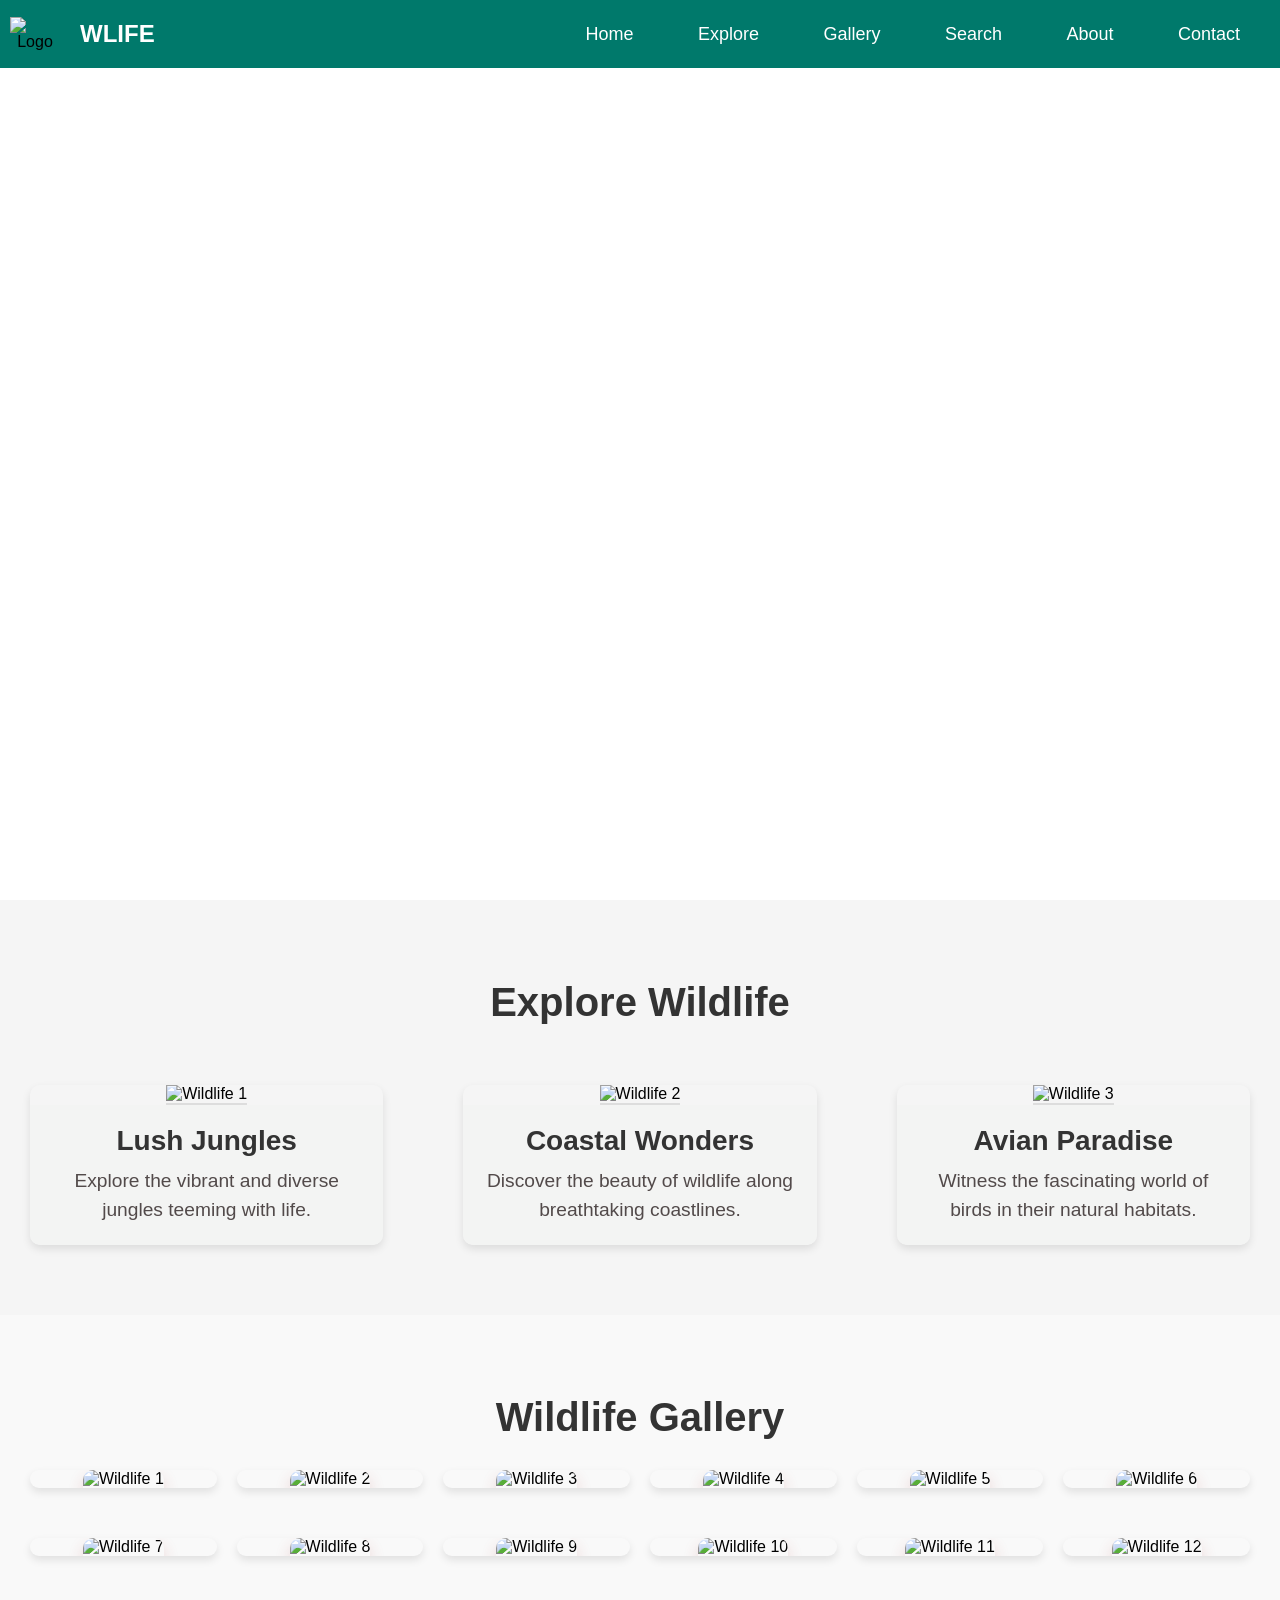
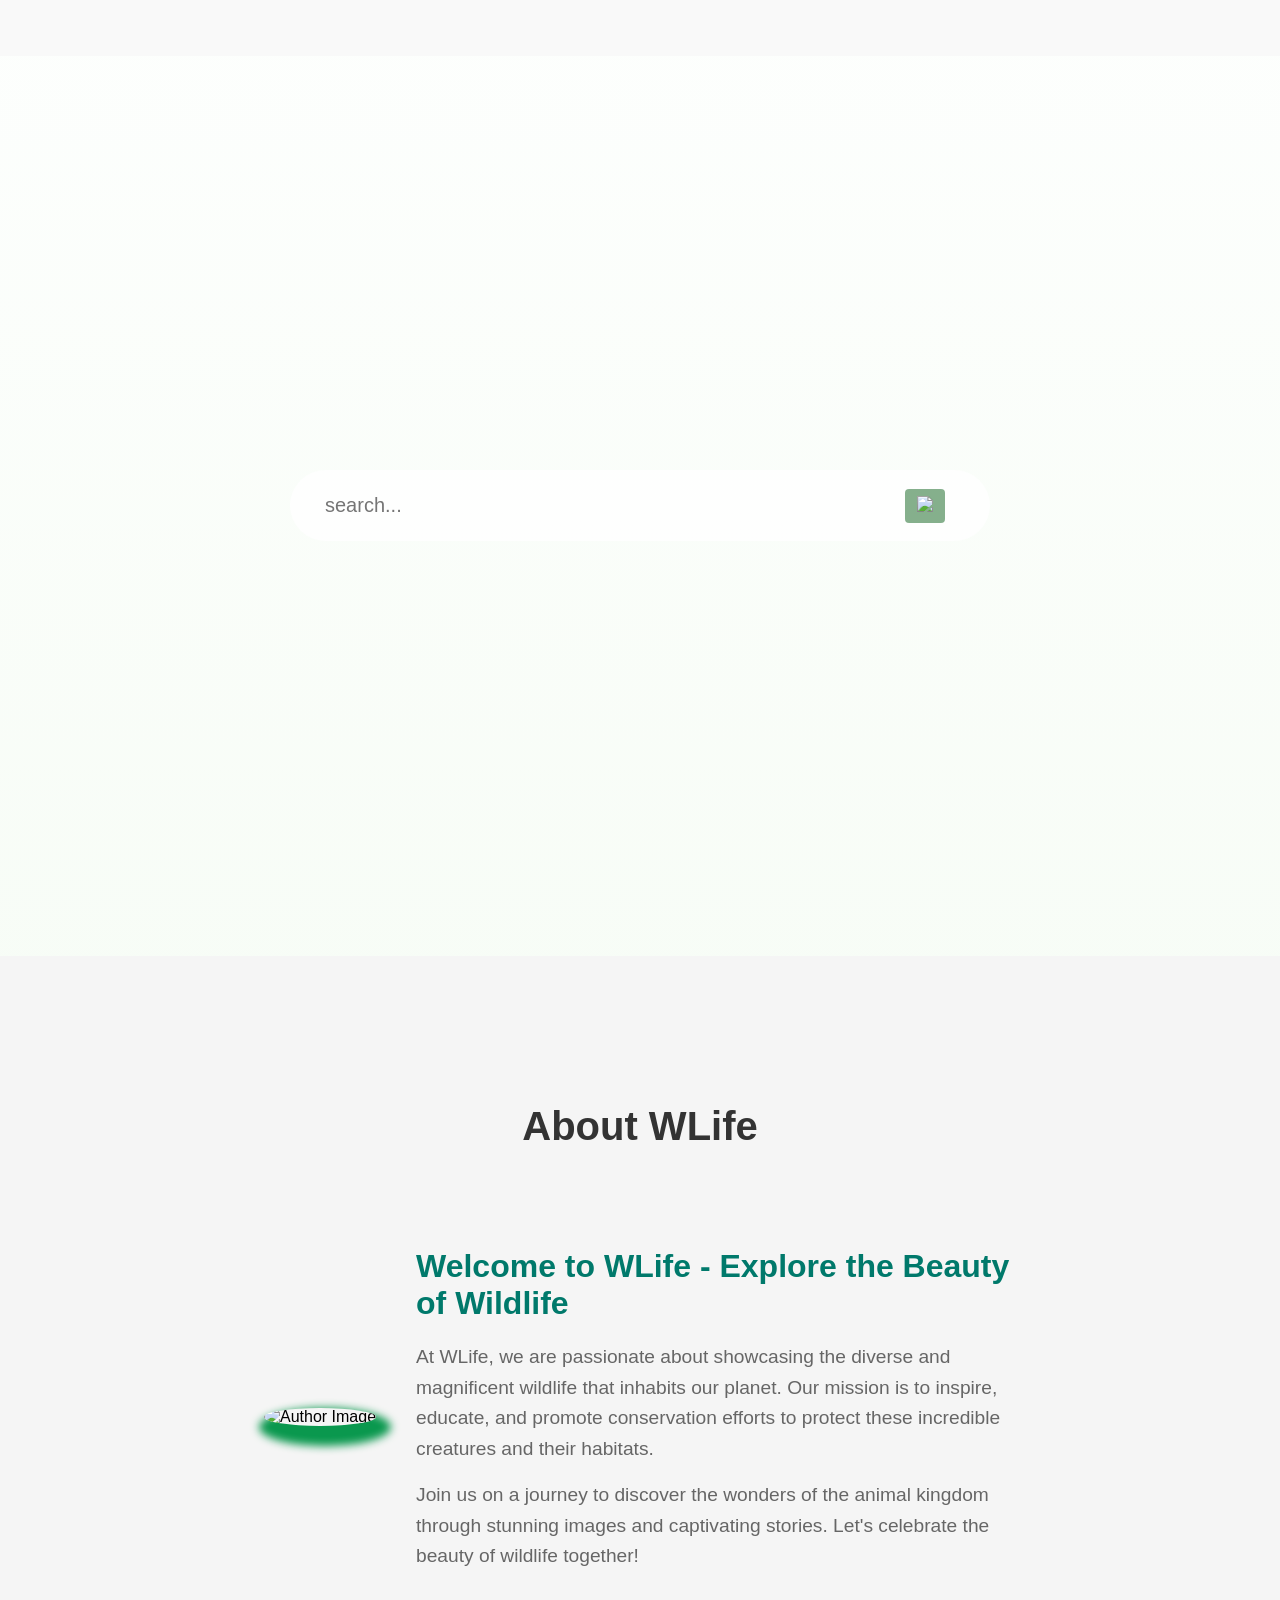
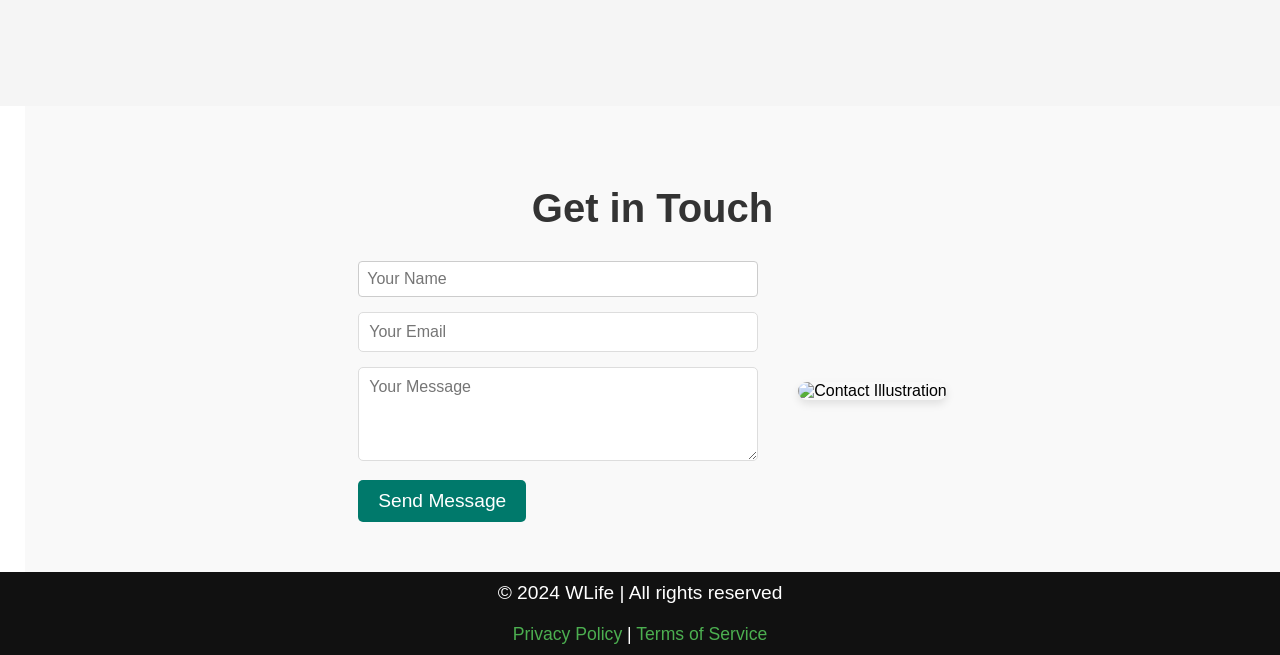
==== commit d15c9058: "last today done" ====
--- a/animal_landing_page/WLIFEindex.html
+++ b/animal_landing_page/WLIFEindex.html
@@ -256,32 +256,31 @@
         </div>
     </footer>
     <script>
-        let a = screen.width;
-        if(a < 769){
-
-            let d = document.getElementById("ON_CL1");
-            function h(){
-                
-                // let a = document.getElementById("ON_CL");
-                
-                console.log("j")
-                // a.addEventListener('onclick', () =>{
-                    d.style.display = "flex";
-                    console.log("Clicked");
-                    
-                    // });
-                    
-            };
-            if(d.style.display !== "none"){
-                d.addEventListener("click", () => {
+        
+        
+        let d = document.getElementById("ON_CL1");
+        function h(){
+            console.log("j")
+            d.style.display = "flex";
+            console.log("Clicked");
+        };
+        
+        d.addEventListener("click", () => {
+            let a = screen.availWidth;
+            console.log(a);
+            console.log("a");
+            if(a <= 769){
+                console.log(11)
+
+                if(d.style.display !== "none"){
                     d.style.display = "none";
                     console.log("D")
-                })
-                
-                
-                
+                }
+            }else{
+                console.log(1);
             }
-            }
+        })
+                           
     </script>
 </body>
 </html>
--- a/animal_landing_page/WLIFEstyle.css
+++ b/animal_landing_page/WLIFEstyle.css
@@ -75,7 +75,7 @@
     text-align: center;
     background-color: #f5f5f5;
     padding: 50px 0;
-    height: 730px;
+    /* height: 730px; */
     display: flex;
     align-items: center;
     flex-direction: column;
@@ -374,6 +374,19 @@
     .home-quote {
         font-size: 14px;
     }
+    #explore h2 {
+        margin: 156px 0 0 0;
+        background-color: white;
+        width: 100%;
+        padding: 30px 0 30px 0;
+        
+        position: relative;
+        top: 30px;
+    }
+    .card, .card-flex {
+    
+        background-color: white;
+    }
 
     #home {
         background-size: contain;
@@ -505,6 +518,7 @@
     font-size: 20px;
     /* color: #cac7ff; */
     color: rgb(81, 81, 81);
+    width: 90%;
 }
 
 
@@ -576,56 +590,29 @@
         margin: auto;
 
     }
-    /* #ON_CL1 {
-        display: none;
-    } */
-
-
-}
-
-/* @media screen and (max-width: 500px){
-    .margin-top {
-        margin-top: 420px;
-        background-color: white;
-    }
-    #explore {
-        position: relative;
-        top: 195px;
-    }
-    #explore h2{
-        background-color: white;
-        width: 100%;
-    }
-    #gallery {
-        position: relative;
-        top: 500px;
-    }
-    #gallery h2{
-        background-color: white;
-        width: 100%;
-    }
-    #search {
-        position: relative;
-        top: 500px;
-    }
-    #search h2{
-        background-color: white;
-        width: 100%;
-    }
-    #about {
-        position: relative;
-        top: 250px;
-    }
+}
+
+@media screen and (max-width: 450px) {
+    .form-fields {
+        margin-right: 0px;
+    }
+    
+}
+@media screen and (max-width: 420px) {
+    
     #about h2{
-        background-color: white;
-        width: 100%;
-    }
+        padding-top: 100px;
+    }
+}
+@media screen and (max-width: 430px) {
     #contact {
         position: relative;
-        top: 350px;
-    }
-    #contact h2{
-        background-color: white;
-        width: 100%;
-    }
-} */+        top: 44px;
+    
+    }
+    footer {
+        position: relative;
+        top: 10px;
+    }
+    }
+}
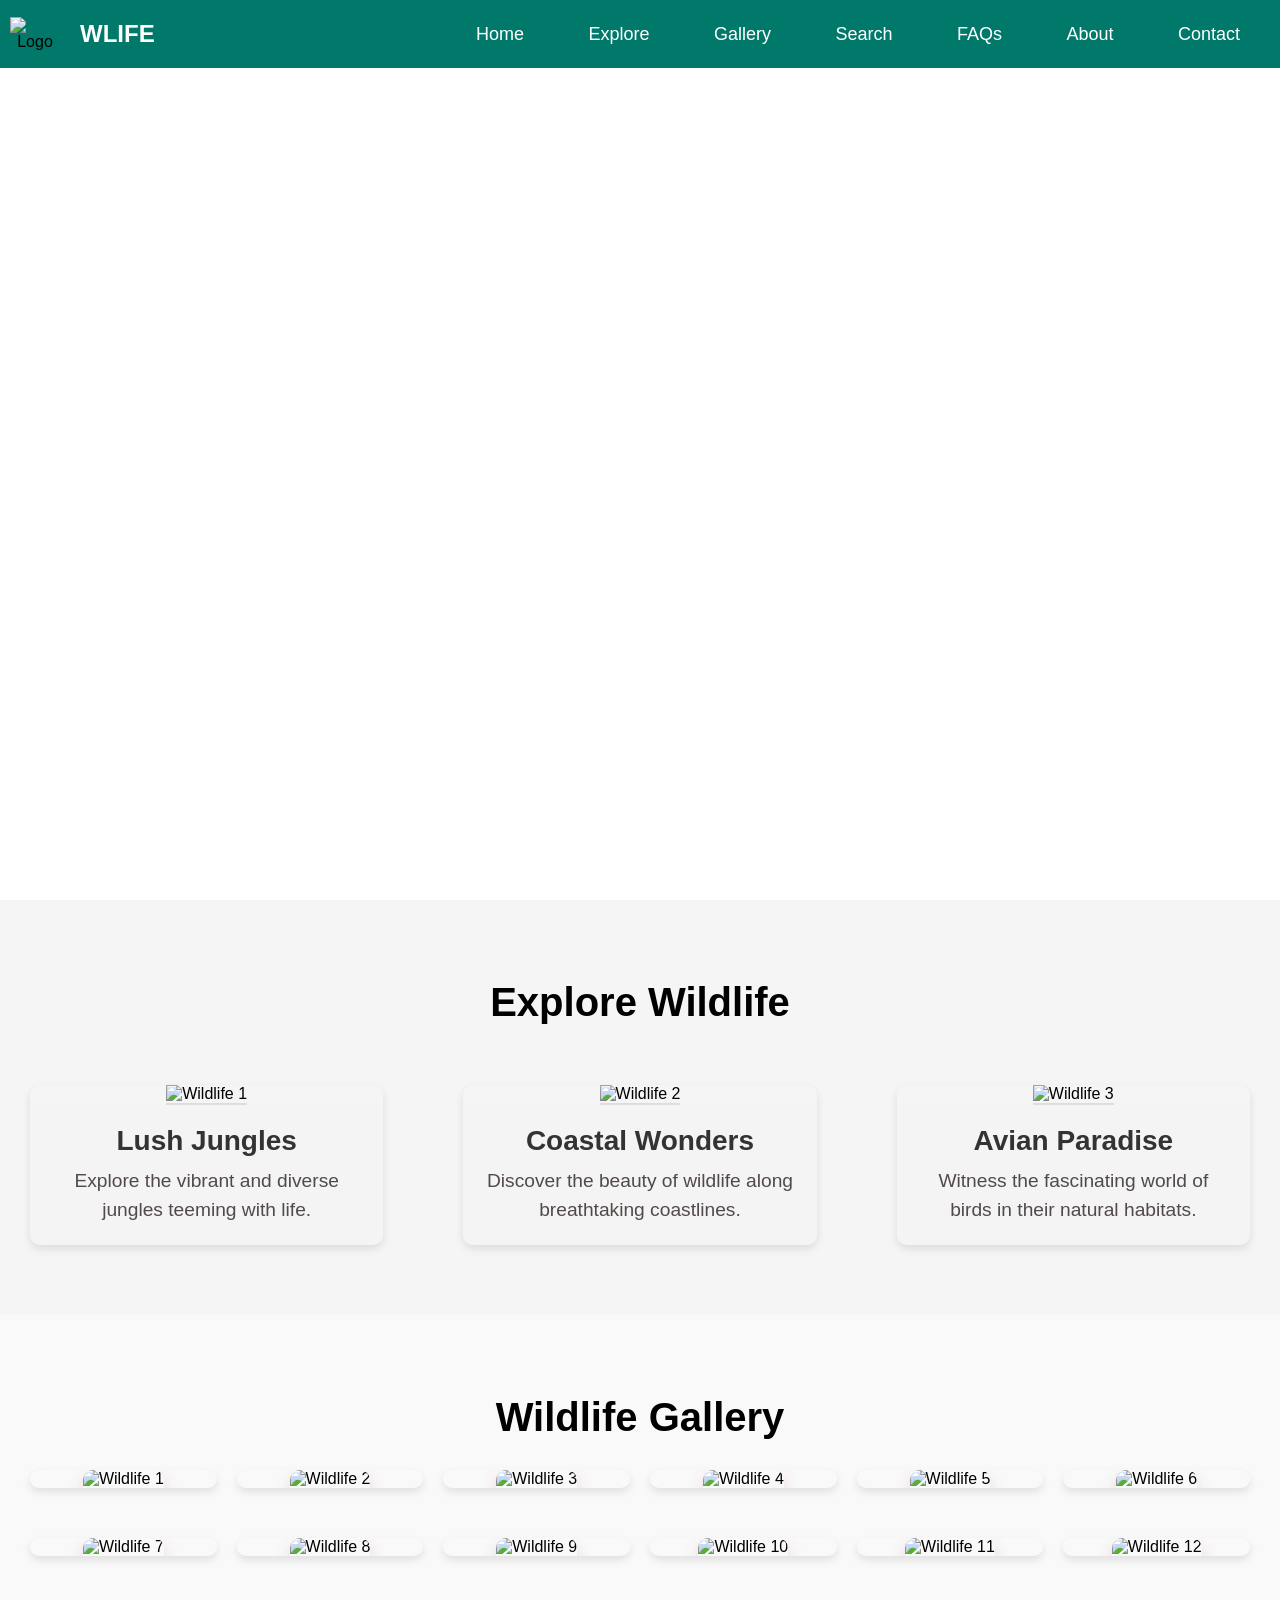
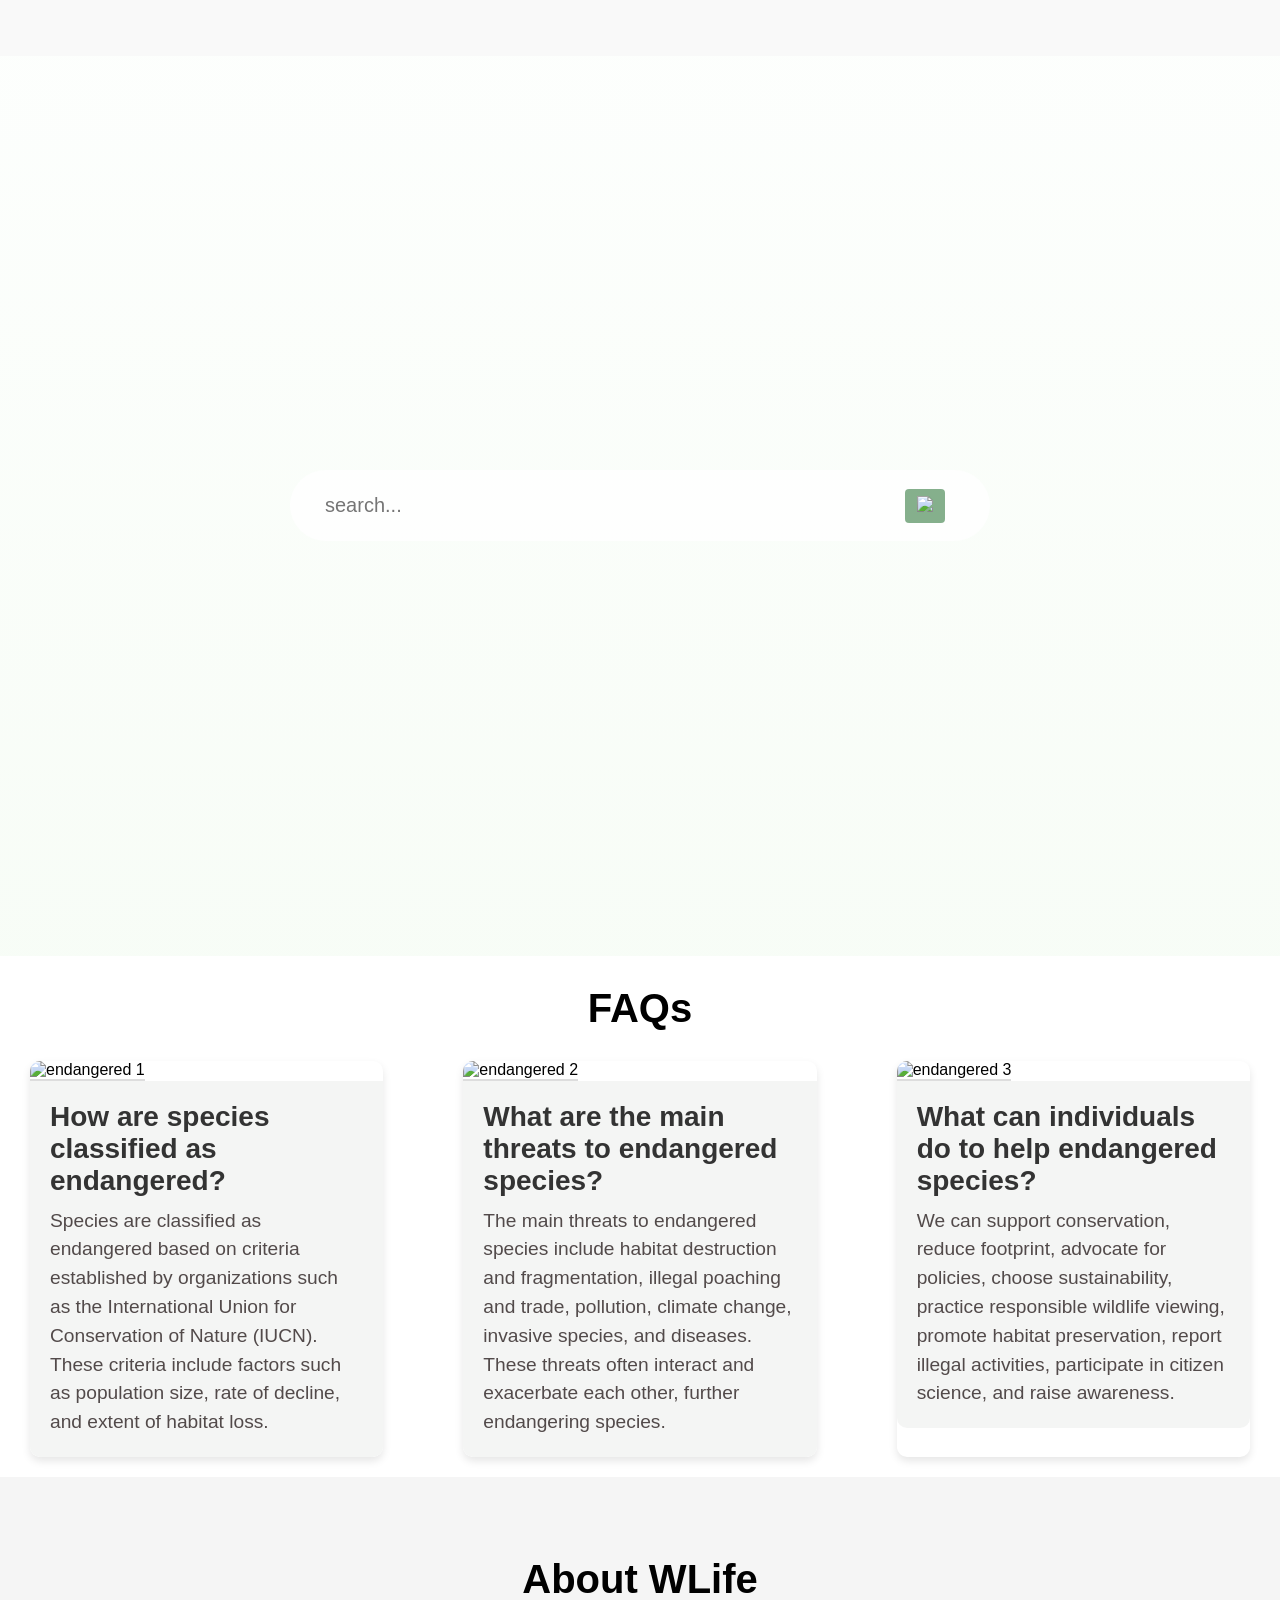
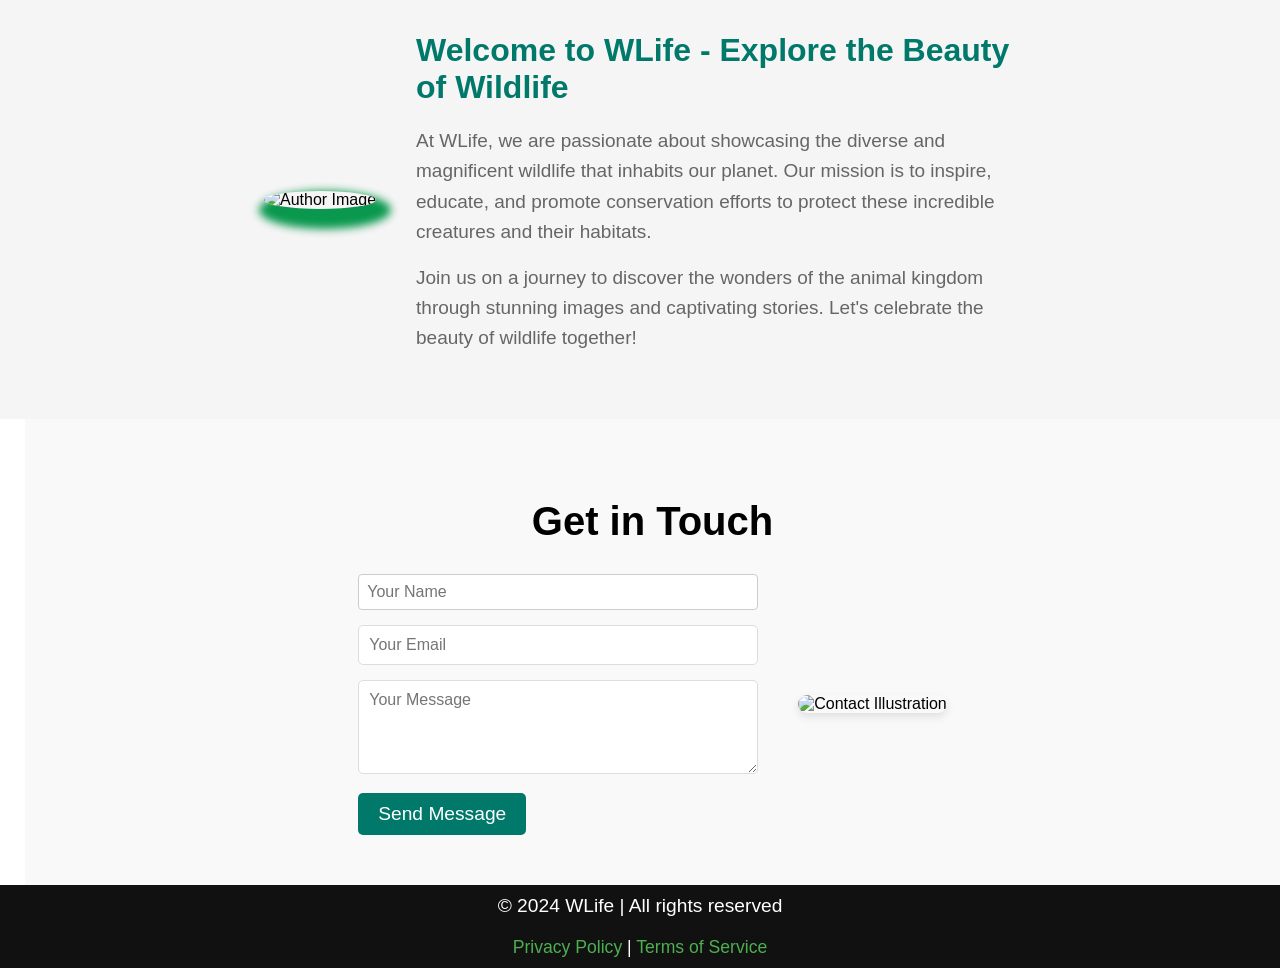
==== commit 12a5c99e: "lines added" ====
--- a/animal_landing_page/WLIFEindex.html
+++ b/animal_landing_page/WLIFEindex.html
@@ -24,6 +24,7 @@
             <a href="#explore">Explore</a>
             <a href="#gallery">Gallery</a>
             <a href="#search">Search</a>
+            <a href="#faqs">FAQs</a>
             <a href="#about">About</a>
             <a href="#contact">Contact</a>
         </div>
@@ -199,6 +200,49 @@
                         src="https://cdn3.iconfinder.com/data/icons/feather-5/24/search-512.png"></button>
             </form>
         </div>
+    </section>
+
+    <!-- FAQs Section -->
+    <section id="faqs">
+
+        <h2>FAQs</h2>
+
+        <div class="card-flex">
+
+            <div class="card">
+                <img src="https://source.unsplash.com/800x600/?land, endangered animals" alt="endangered 1">
+                <div class="card-content">
+                    <h3>How are species classified as endangered?</h3>
+                    <p>Species are classified as endangered based on criteria established by organizations such as the International Union for Conservation of Nature (IUCN). These criteria include factors such as population size, rate of decline, and extent of habitat loss.
+                    </p>
+                </div>
+            </div>
+
+
+            <div class="card">
+                <img src="https://source.unsplash.com/800x600/?ocean, endangered animals" alt="endangered 2">
+                <div class="card-content">
+                    <h3>What are the main threats to endangered species?</h3>
+                    <p>The main threats to endangered species include habitat destruction and fragmentation, illegal poaching and trade, pollution, climate change, invasive species, and diseases. These threats often interact and exacerbate each other, further endangering species.
+                    </p>
+                </div>
+            </div>
+
+
+            <div class="card">
+                <img src="https://source.unsplash.com/800x600/?birds, endangered animals" alt="endangered 3">
+                <div class="card-content">
+                    <h3>What can individuals do to help endangered species?</h3>
+                    <p>We can support conservation, reduce footprint, advocate for policies, 
+                        choose sustainability, practice responsible wildlife viewing, promote habitat preservation, 
+                        report illegal activities, participate in citizen science, and raise awareness.
+                    </p>
+                </div>
+            </div>
+
+
+        </div>
+
     </section>
 
 
@@ -265,7 +309,8 @@
             console.log("Clicked");
         };
         
-        d.addEventListener("click", () => {
+        d.addEventListener("click", () => 
+        {
             let a = screen.availWidth;
             console.log(a);
             console.log("a");
--- a/animal_landing_page/WLIFEstyle.css
+++ b/animal_landing_page/WLIFEstyle.css
@@ -17,11 +17,12 @@
     display: flex;
     justify-content: space-between;
     align-items: center;
-
-}
+}
+
 nav div{
     display: inline-block;
 }
+
 nav a{
     color: white;
     text-decoration: none;
@@ -86,7 +87,7 @@
 h2 {
     text-align: center;
     font-size: 40px; 
-    color: #333;
+    color: black;
     margin: 30px 0px;
 }
 
@@ -213,9 +214,9 @@
     text-align: center;
     background-color: #f5f5f5;
     padding: 50px 0;
-    height: 750px;
-    display: flex;
-    justify-content: space-evenly;
+    /*height: 900px;*/
+    display: flex;
+    justify-content: end;
     align-items: center;
     flex-direction: column;
 }
@@ -255,10 +256,12 @@
 
 .description p {
     color: #666;
-    font-size: 19.2px;
+    font-size: 19px;
     line-height: 1.6;
     margin-bottom: 15px;
 }
+
+
 
 #contact {
     text-align: center;
@@ -537,7 +540,6 @@
 
 }
 .LOGOG a {
-    /* padding-left: 0; */
 
     margin-left: 0;
 }
@@ -614,5 +616,5 @@
         position: relative;
         top: 10px;
     }
-    }
-}+}
+
